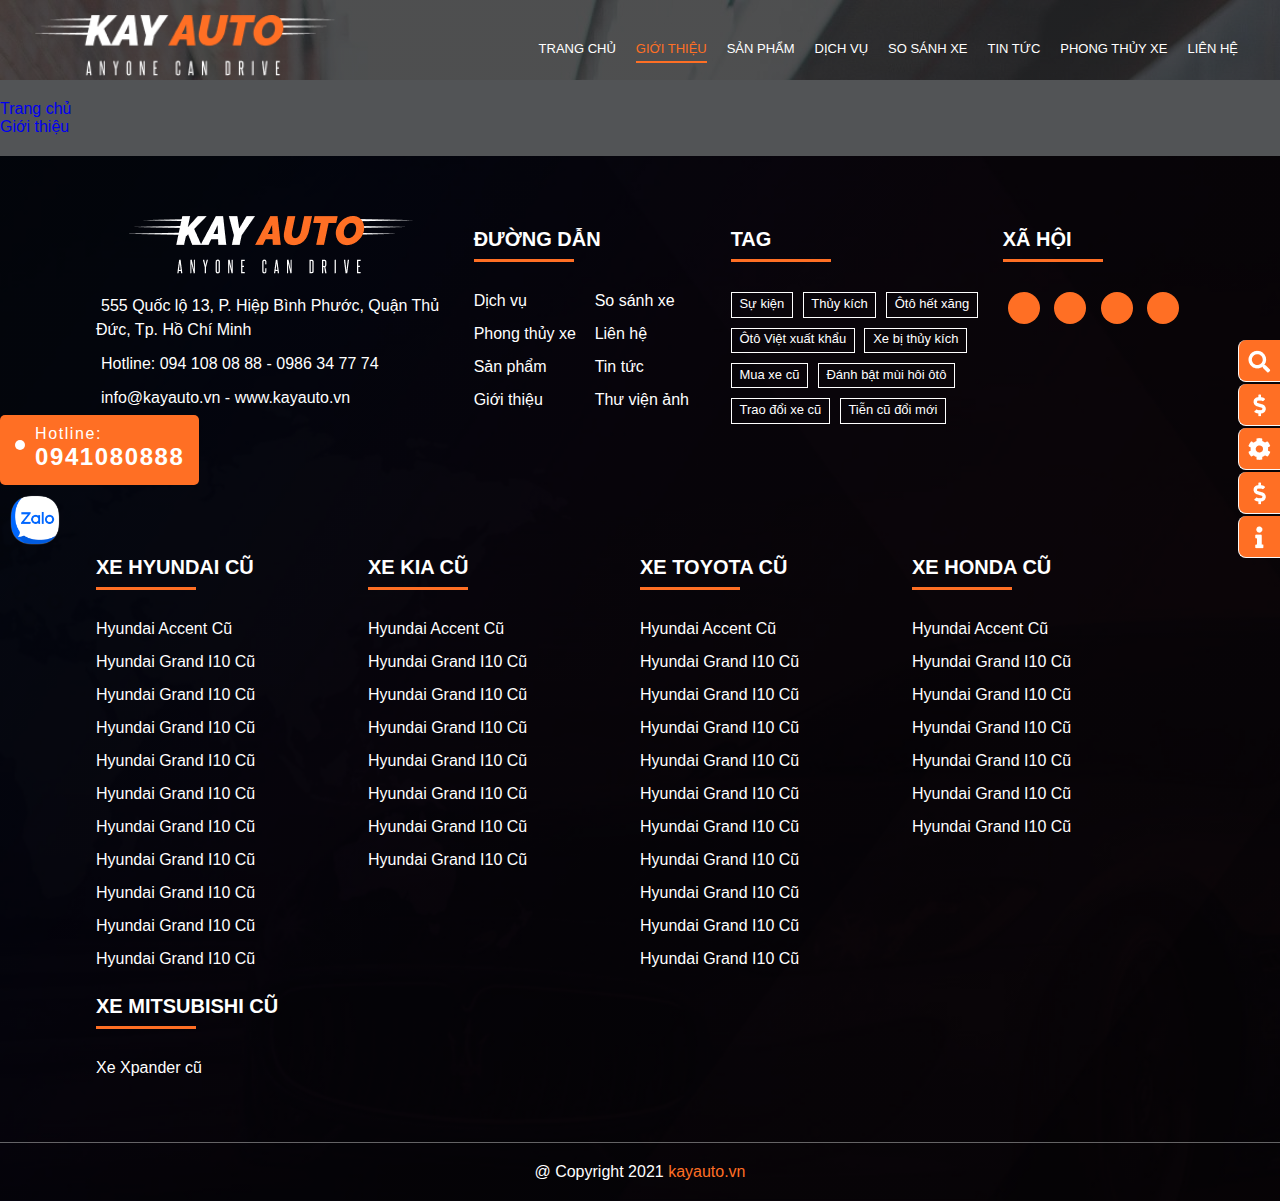
==== about.html @ 56f4a06f "about" ====
<!DOCTYPE html>
<html lang="en">
  <head>
    <meta charset="UTF-8" />
    <meta http-equiv="X-UA-Compatible" content="IE=edge" />
    <meta name="viewport" content="width=device-width, initial-scale=1.0" />
    <link rel="stylesheet" href="./libs/slick.css" />
    <link rel="stylesheet" href="css/styles.css" />
    <link rel="stylesheet" href="css/reset.css" />
    <link
      rel="stylesheet"
      href="https://cdnjs.cloudflare.com/ajax/libs/font-awesome/5.14.0/css/all.min.css"
      integrity="sha512-1PKOgIY59xJ8Co8+NE6FZ+LOAZKjy+KY8iq0G4B3CyeY6wYHN3yt9PW0XpSriVlkMXe40PTKnXrLnZ9+fkDaog=="
      crossorigin="anonymous"
      referrerpolicy="no-referrer"
    />
    <title>Kayauto</title>
  </head>
  <body>
    <section class="headerb">
      <div class="headerb__menu">
        <div class="row align-center">
          <div class="col-xl-3 col-lg-3 col-md-12 col-sm-12 col-xs-12">
            <div class="headerb__logo">
              <img src="./images/logo-white.png" alt="logo" />
            </div>
          </div>
          <div class="col-xl-9 col-lg-9 col-md-12 col-sm-12 col-xs-12">
            <div class="headerb__menu--icon">
              <span></span>
              <span></span>
              <span></span>
            </div>
            <div class="headerb__menu--overlay"></div>
            <div class="headerb__menu--nav">
              <div class="menu__title">
                <h5>Menu</h5>
                <a class="menu__close">+</a>
              </div>
              <li><a href="#">Trang chủ</a></li>
              <li class="active"><a href="#">Giới thiệu</a></li>
              <li><a href="#">Sản phẩm</a></li>
              <li><a href="#">Dịch vụ</a></li>
              <li><a href="#">So sánh xe</a></li>
              <li><a href="#">Tin tức</a></li>
              <li><a href="#">Phong thủy xe</a></li>
              <li><a href="#">Liên hệ</a></li>
            </div>
          </div>
        </div>
      </div>
    </section>
    <div class="breadcrumb">
      <div class="breadcrumb__main">
        <ul>
          <li>
            <a href="./index.html">Trang chủ</a>
            <i class="fas fa-chevron-right"></i>
          </li>
          <li>
            <a href="./about.html">Giới thiệu</a>
          </li>
        </ul>
      </div>
    </div>
    <section
      class="footer"
      style="
        background-image: linear-gradient(
            rgba(0, 0, 0, 0.7),
            rgba(0, 0, 0, 0.7)
          ),
          url('./images/5.jpg');
      "
    >
      <div class="footer__main">
        <div class="footer__top">
          <div class="row">
            <div class="col-xl-4 col-lg-4 col-md-12 col-sm-12 col-xs-12">
              <div class="footer__top--logo">
                <a href="#" class="logo__footer">
                  <img src="./images/logo-white.png" alt="" />
                </a>
                <ul class="footer__top--logo--list">
                  <li>
                    <i class="fas fa-map-marker-alt"></i>555 Quốc lộ 13, P. Hiệp
                    Bình Phước, Quận Thủ Đức, Tp. Hồ Chí Minh
                  </li>
                  <li>
                    <i class="fas fa-phone"></i>Hotline: 094 108 08 88 - 0986 34
                    77 74
                  </li>
                  <li>
                    <i class="fas fa-envelope"></i>
                    <a href="">info@kayauto.vn</a> -
                    <a href="">www.kayauto.vn</a>
                  </li>
                </ul>
              </div>
            </div>
            <div class="col-xl-3 col-lg-3 col-md-12 col-sm-12 col-xs-12">
              <div class="footer__top--link">
                <h5 class="title__footer">Đường dẫn</h5>
                <div class="row">
                  <div
                    class="col-md-6 col-sm-6 col-xs-6 footer__top--link--list"
                  >
                    <ul>
                      <li><a href="">Dịch vụ</a></li>
                      <li><a href="">Phong thủy xe</a></li>
                      <li><a href="">Sản phẩm</a></li>
                      <li><a href="">Giới thiệu</a></li>
                    </ul>
                  </div>
                  <div
                    class="col-md-6 col-sm-6 col-xs-6 footer__top--link--list"
                  >
                    <ul>
                      <li><a href="">So sánh xe</a></li>
                      <li><a href="">Liên hệ</a></li>
                      <li><a href="">Tin tức</a></li>
                      <li><a href="">Thư viện ảnh</a></li>
                    </ul>
                  </div>
                </div>
              </div>
            </div>
            <div class="col-xl-3 col-lg-3 col-md-6 col-sm-6 col-xs-6">
              <div class="footer__top--tag">
                <h5 class="title__footer">Tag</h5>
                <div class="footer__top--tag--list">
                  <a href="">Sự kiện</a>
                  <a href="">Thủy kích</a>
                  <a href="">Ôtô hết xăng</a>
                  <a href="">Ôtô Việt xuất khẩu</a>
                  <a href="">Xe bị thủy kích</a>
                  <a href="">Mua xe cũ</a>
                  <a href="">Đánh bật mùi hôi ôtô</a>
                  <a href="">Trao đổi xe cũ</a>
                  <a href="">Tiễn cũ đổi mới</a>
                </div>
              </div>
            </div>
            <div class="col-xl-2 col-lg-2 col-md-6 col-sm-6 col-xs-6">
              <div class="footer__top--social">
                <h5 class="title__footer">Xã hội</h5>
                <ul class="footer__top--social--list">
                  <li>
                    <a href=""><i class="fab fa-facebook-f"></i></a>
                  </li>
                  <li>
                    <a href=""><i class="fab fa-youtube"></i></a>
                  </li>
                  <li>
                    <a href=""><i class="fab fa-instagram-square"></i></a>
                  </li>
                  <li>
                    <a href=""><i class="fab fa-tiktok"></i></a>
                  </li>
                </ul>
              </div>
            </div>
          </div>
        </div>
        <div class="footer__content">
          <div class="row">
            <div class="col-lg-3 col-md-8 col-sm-8 col-xs-8">
              <h5 class="title__footer content">Xe Hyundai cũ</h5>
              <ul class="footer__content--list">
                <li><a href=""> Hyundai Accent Cũ </a></li>
                <li><a href="">Hyundai Grand I10 Cũ</a></li>
                <li><a href="">Hyundai Grand I10 Cũ</a></li>
                <li><a href="">Hyundai Grand I10 Cũ</a></li>
                <li><a href="">Hyundai Grand I10 Cũ</a></li>
                <li><a href="">Hyundai Grand I10 Cũ</a></li>
                <li><a href="">Hyundai Grand I10 Cũ</a></li>
                <li><a href="">Hyundai Grand I10 Cũ</a></li>
                <li><a href="">Hyundai Grand I10 Cũ</a></li>
                <li><a href="">Hyundai Grand I10 Cũ</a></li>
                <li><a href="">Hyundai Grand I10 Cũ</a></li>
              </ul>
            </div>
            <div class="col-lg-3 col-md-8 col-sm-8 col-xs-8">
              <h5 class="title__footer content">XE KIA CŨ</h5>
              <ul class="footer__content--list">
                <li><a href=""> Hyundai Accent Cũ </a></li>
                <li><a href="">Hyundai Grand I10 Cũ</a></li>
                <li><a href="">Hyundai Grand I10 Cũ</a></li>
                <li><a href="">Hyundai Grand I10 Cũ</a></li>
                <li><a href="">Hyundai Grand I10 Cũ</a></li>
                <li><a href="">Hyundai Grand I10 Cũ</a></li>
                <li><a href="">Hyundai Grand I10 Cũ</a></li>
                <li><a href="">Hyundai Grand I10 Cũ</a></li>
              </ul>
            </div>
            <div class="col-lg-3 col-md-8 col-sm-8 col-xs-8">
              <h5 class="title__footer content">XE TOYOTA CŨ</h5>
              <ul class="footer__content--list">
                <li><a href=""> Hyundai Accent Cũ </a></li>
                <li><a href="">Hyundai Grand I10 Cũ</a></li>
                <li><a href="">Hyundai Grand I10 Cũ</a></li>
                <li><a href="">Hyundai Grand I10 Cũ</a></li>
                <li><a href="">Hyundai Grand I10 Cũ</a></li>
                <li><a href="">Hyundai Grand I10 Cũ</a></li>
                <li><a href="">Hyundai Grand I10 Cũ</a></li>
                <li><a href="">Hyundai Grand I10 Cũ</a></li>
                <li><a href="">Hyundai Grand I10 Cũ</a></li>
                <li><a href="">Hyundai Grand I10 Cũ</a></li>
                <li><a href="">Hyundai Grand I10 Cũ</a></li>
              </ul>
            </div>
            <div class="col-lg-3 col-md-8 col-sm-8 col-xs-8">
              <h5 class="title__footer content">XE HONDA CŨ</h5>
              <ul class="footer__content--list">
                <li><a href=""> Hyundai Accent Cũ </a></li>
                <li><a href="">Hyundai Grand I10 Cũ</a></li>
                <li><a href="">Hyundai Grand I10 Cũ</a></li>
                <li><a href="">Hyundai Grand I10 Cũ</a></li>
                <li><a href="">Hyundai Grand I10 Cũ</a></li>
                <li><a href="">Hyundai Grand I10 Cũ</a></li>
                <li><a href="">Hyundai Grand I10 Cũ</a></li>
              </ul>
            </div>
            <div class="col-lg-3 col-md-8 col-sm-8 col-xs-8">
              <h5 class="title__footer content">XE MITSUBISHI CŨ</h5>
              <ul class="footer__content--list">
                <li><a href="">Xe Xpander cũ</a></li>
              </ul>
            </div>
          </div>
        </div>
      </div>
      <div class="footer__bottom">
        <p>@ Copyright 2021 <span>kayauto.vn</span></p>
      </div>
    </section>
    <div class="left__menu">
      <div class="left__menu--phone">
        <a href="#">
          <i class="fas fa-phone-alt"></i>
          <div class="left__menu--phone--desc">
            <span>Hotline:</span>
            <b>0941080888</b>
          </div>
        </a>
      </div>
    </div>
    <div class="zalo">
      <a href="#">
        <img src="./images/zalo_sharelogo.png" alt="" />
      </a>
    </div>
    <div class="right__menu">
      <ul>
        <li>
          <a class="right__menu--icon"
            ><img src="./images/search.png" alt=""
          /></a>
          <span>
            <a>So sánh xe</a>
          </span>
        </li>
        <li>
          <a class="right__menu--icon"
            ><img src="./images/dolar.png" alt=""
          /></a>
          <span> Đăng kí bán xe </span>
        </li>
        <li>
          <a class="right__menu--icon"
            ><img src="./images/settings.png" alt=""
          /></a>
          <span>
            <a>Đăng kí mua xe</a>
          </span>
        </li>
        <li>
          <a class="right__menu--icon"
            ><img src="./images/dolar.png" alt=""
          /></a>
          <span>
            <a>Thủ tục trả góp</a>
          </span>
        </li>
        <li>
          <a class="right__menu--icon"><img src="./images/i.png" alt="" /></a>
          <span>
            <a>Đăng kí dịch vụ</a>
          </span>
        </li>
      </ul>
    </div>
    <button class="scrollToTop">
      <i class="fas fa-arrow-up"></i>
    </button>
    <script src="./libs/jquery.js"></script>
    <script src="./libs/slick.js"></script>
    <script src="./js/about.js"></script>
  </body>
</html>
---- css/styles.css ----
@-webkit-keyframes leftToRight {
  from {
    -webkit-transform: translateX(-100%);
            transform: translateX(-100%);
  }
  to {
    -webkit-transform: translateX(0);
            transform: translateX(0);
  }
}

@keyframes leftToRight {
  from {
    -webkit-transform: translateX(-100%);
            transform: translateX(-100%);
  }
  to {
    -webkit-transform: translateX(0);
            transform: translateX(0);
  }
}

@-webkit-keyframes rightToLeft {
  from {
    -webkit-transform: translateX(100%);
            transform: translateX(100%);
  }
  to {
    -webkit-transform: translateX(0);
            transform: translateX(0);
  }
}

@keyframes rightToLeft {
  from {
    -webkit-transform: translateX(100%);
            transform: translateX(100%);
  }
  to {
    -webkit-transform: translateX(0);
            transform: translateX(0);
  }
}

@-webkit-keyframes bounceInLeft {
  0% {
    opacity: 0;
    -webkit-transform: translateX(-400px);
            transform: translateX(-400px);
  }
  60% {
    opacity: 1;
    -webkit-transform: translateX(30px);
            transform: translateX(30px);
  }
  80% {
    opacity: 1;
    -webkit-transform: translateX(-10px);
            transform: translateX(-10px);
  }
  100% {
    opacity: 1;
    -webkit-transform: translateX(0);
            transform: translateX(0);
  }
}

@keyframes bounceInLeft {
  0% {
    opacity: 0;
    -webkit-transform: translateX(-400px);
            transform: translateX(-400px);
  }
  60% {
    opacity: 1;
    -webkit-transform: translateX(30px);
            transform: translateX(30px);
  }
  80% {
    opacity: 1;
    -webkit-transform: translateX(-10px);
            transform: translateX(-10px);
  }
  100% {
    opacity: 1;
    -webkit-transform: translateX(0);
            transform: translateX(0);
  }
}

@-webkit-keyframes bounceInRight {
  0% {
    opacity: 0;
    -webkit-transform: translateX(400px);
            transform: translateX(400px);
  }
  60% {
    opacity: 1;
    -webkit-transform: translateX(-30px);
            transform: translateX(-30px);
  }
  80% {
    opacity: 1;
    -webkit-transform: translateX(10px);
            transform: translateX(10px);
  }
  100% {
    opacity: 1;
    -webkit-transform: translateX(0);
            transform: translateX(0);
  }
}

@keyframes bounceInRight {
  0% {
    opacity: 0;
    -webkit-transform: translateX(400px);
            transform: translateX(400px);
  }
  60% {
    opacity: 1;
    -webkit-transform: translateX(-30px);
            transform: translateX(-30px);
  }
  80% {
    opacity: 1;
    -webkit-transform: translateX(10px);
            transform: translateX(10px);
  }
  100% {
    opacity: 1;
    -webkit-transform: translateX(0);
            transform: translateX(0);
  }
}

.header {
  position: relative;
}

@media screen and (max-width: 992px) {
  .header__logo {
    text-align: center;
  }
}

.header__logo img {
  width: 100%;
}

@media screen and (max-width: 992px) {
  .header__logo img {
    width: auto;
  }
}

@media screen and (max-width: 480px) {
  .header__logo img {
    width: 60%;
  }
}

@media screen and (max-width: 320px) {
  .header__logo img {
    width: 75%;
  }
}

.header__menu {
  position: absolute;
  content: "";
  z-index: 2;
  width: 95vw;
  padding: 15px 0 0;
  top: 0;
  left: 50%;
  -webkit-transform: translateX(-50%);
          transform: translateX(-50%);
  margin: auto;
  overflow: hidden;
}

@media screen and (max-width: 992px) {
  .header__menu {
    position: relative;
    width: 100%;
    padding: 40px 0;
    background: #000000;
    left: 0;
    -webkit-transform: unset;
            transform: unset;
  }
}

@media screen and (max-width: 600px) {
  .header__menu {
    padding: 15px 0;
  }
}

.header__menu--overlay {
  display: none;
}

@media screen and (max-width: 992px) {
  .header__menu--overlay {
    display: block;
  }
}

.header__menu--overlay.active {
  position: fixed;
  content: "";
  top: 0;
  left: 0;
  width: 100%;
  bottom: 0;
  background-color: rgba(0, 0, 0, 0.7);
  -webkit-transition: 0.5s;
  transition: 0.5s;
  z-index: 888;
}

.header__menu--nav {
  display: -webkit-box;
  display: -ms-flexbox;
  display: flex;
  list-style: none;
  -webkit-box-pack: end;
      -ms-flex-pack: end;
          justify-content: flex-end;
  -webkit-transform: translateX(0);
          transform: translateX(0);
}

@media screen and (max-width: 992px) {
  .header__menu--nav {
    position: fixed;
    content: "";
    z-index: 9999;
    -webkit-box-orient: vertical;
    -webkit-box-direction: normal;
        -ms-flex-direction: column;
            flex-direction: column;
    background-color: #f3f3f3;
    width: 85%;
    top: 0;
    bottom: 0;
    left: 0;
    -webkit-box-pack: start;
        -ms-flex-pack: start;
            justify-content: flex-start;
    -webkit-transform: translateX(-100%);
            transform: translateX(-100%);
  }
}

.header__menu--nav.show {
  -webkit-transform: translateX(0);
          transform: translateX(0);
  -webkit-transition: all 0.5s ease-in-out;
  transition: all 0.5s ease-in-out;
}

.header__menu--nav .menu__title {
  display: none;
}

@media screen and (max-width: 992px) {
  .header__menu--nav .menu__title {
    display: -webkit-box;
    display: -ms-flexbox;
    display: flex;
    position: relative;
    border-bottom: 1px solid rgba(0, 0, 0, 0.1);
    -webkit-box-pack: justify;
        -ms-flex-pack: justify;
            justify-content: space-between;
    -webkit-box-align: center;
        -ms-flex-align: center;
            align-items: center;
    padding: 12px 20px;
    color: rgba(0, 0, 0, 0.5);
  }
  .header__menu--nav .menu__title h5 {
    font-size: 14px;
    margin: 0;
    text-align: center;
    width: 100%;
  }
  .header__menu--nav .menu__title .menu__close {
    padding: 0;
    font-size: 26px;
    width: 26px;
    height: 26px;
    text-align: center;
    line-height: 22px;
    color: #111;
    -webkit-transform: translateY(-50%) rotate(45deg);
            transform: translateY(-50%) rotate(45deg);
    position: absolute;
    content: "";
    top: 50%;
    right: 8px;
    cursor: pointer;
  }
}

.header__menu--nav li {
  padding: 10px 10px;
}

@media screen and (max-width: 992px) {
  .header__menu--nav li {
    padding: 11px 0;
    margin-left: 30px;
    border-bottom: 1px solid rgba(0, 0, 0, 0.1);
  }
}

.header__menu--nav li a {
  color: #ffffff;
  font-size: 13px;
  text-transform: uppercase;
  padding: 5px 0;
}

.header__menu--nav li a:hover {
  color: #ff6f24;
}

@media screen and (max-width: 1024px) {
  .header__menu--nav li a {
    font-size: 11px;
  }
}

@media screen and (max-width: 992px) {
  .header__menu--nav li a {
    font-size: 15px;
    color: #232425;
    text-transform: unset;
  }
}

.header__menu--nav li.active a {
  color: #ff6f24;
  border-bottom: 2px solid #ff6f24;
}

@media screen and (max-width: 992px) {
  .header__menu--nav li.active a:hover {
    color: #ff6f24;
  }
}

@media screen and (max-width: 992px) {
  .header__menu--nav li.active a {
    color: #232425;
    border: none;
  }
}

.header__menu--icon {
  display: none;
  cursor: pointer;
  width: 36px;
  height: 36px;
  -webkit-box-orient: vertical;
  -webkit-box-direction: normal;
      -ms-flex-direction: column;
          flex-direction: column;
  position: absolute;
  content: "";
  top: 50%;
  left: 30px;
  -webkit-transform: translateY(-50%);
          transform: translateY(-50%);
  padding: 5px;
  z-index: 1;
}

@media screen and (max-width: 992px) {
  .header__menu--icon {
    display: -webkit-box;
    display: -ms-flexbox;
    display: flex;
  }
}

@media screen and (max-width: 480px) {
  .header__menu--icon {
    left: 15px;
  }
}

.header__menu--icon span {
  width: 100%;
  height: 3px;
  background-color: #ffffff;
}

.header__menu--icon span:not(:last-child) {
  margin-bottom: 6px;
}

.header__banner {
  position: relative;
  width: 100%;
  overflow: hidden;
}

.header__banner--slider {
  display: -webkit-box;
  display: -ms-flexbox;
  display: flex;
  width: 100%;
}

.header__banner--slider img {
  width: 100%;
}

.header__banner--btn {
  padding: 10px 20px;
  background: rgba(0, 0, 0, 0.5);
  border: none;
  outline: 0;
  cursor: pointer;
  position: absolute;
  content: "";
  top: 50%;
  z-index: 1;
  -webkit-transform: translateY(-50%);
          transform: translateY(-50%);
}

@media screen and (max-width: 992px) {
  .header__banner--btn {
    display: none;
  }
}

.header__banner--btn.next {
  left: 100%;
  -webkit-transform: translate(-100%, -50%);
          transform: translate(-100%, -50%);
}

.header__banner--btn.prev {
  left: 0;
}

.header__banner--dots {
  position: absolute;
  content: "";
  bottom: 25%;
  display: -webkit-box;
  display: -ms-flexbox;
  display: flex;
  left: 50%;
  -webkit-transform: translateX(-50%);
          transform: translateX(-50%);
}

.header__banner--dots span {
  width: 12px;
  height: 12px;
  border-radius: 50%;
  border: 1px solid #ffffff;
  margin: 5px 7px;
  cursor: pointer;
}

.header__banner--dots span.active {
  background-color: #ffffff;
}

@media screen and (max-width: 1024px) {
  .header__banner--dots {
    bottom: 17vh;
  }
}

@media screen and (max-width: 992px) {
  .header__banner--dots {
    bottom: 30vh;
  }
}

@media screen and (max-width: 768px) {
  .header__banner--dots {
    bottom: 20vh;
  }
}

@media screen and (max-width: 767px) {
  .header__banner--dots {
    bottom: 25vh;
  }
}

@media screen and (max-width: 600px) {
  .header__banner--dots {
    bottom: 25vh;
  }
}

@media screen and (max-width: 576px) {
  .header__banner--dots {
    bottom: 20vh;
  }
}

@media screen and (max-width: 575px) {
  .header__banner--dots {
    bottom: 25vh;
  }
}

@media screen and (max-width: 480px) {
  .header__banner--dots {
    bottom: 30vh;
  }
}

@media screen and (max-width: 320px) {
  .header__banner--dots {
    bottom: 40vh;
  }
}

.leftToRight {
  -webkit-animation: leftToRight 1s;
          animation: leftToRight 1s;
}

.rightToLeft {
  -webkit-animation: rightToLeft 1s;
          animation: rightToLeft 1s;
}

.right__menu {
  position: fixed;
  content: "";
  top: 50%;
  right: 0;
  -webkit-transform: translateY(-50%);
          transform: translateY(-50%);
  z-index: 20;
}

@media screen and (max-width: 768px) {
  .right__menu {
    display: none;
  }
}

.right__menu ul {
  list-style: none;
}

.right__menu ul li {
  position: relative;
  background-color: #ff6f24;
  width: 42px;
  height: 42px;
  -webkit-transition: all 0.4s;
  transition: all 0.4s;
  margin-bottom: 2px;
  border-left: 1px solid #f8f8f8;
  border-bottom: 1px solid #f8f8f8;
  border-bottom-left-radius: 8px;
  border-top-left-radius: 8px;
  cursor: pointer;
}

.right__menu ul li span {
  position: absolute;
  top: 0;
  right: -100px;
  background: #000000;
  line-height: 42px;
  height: 42px;
  width: 0px;
  white-space: nowrap;
  overflow: hidden;
  -webkit-transition: all 0.5s;
  transition: all 0.5s;
  opacity: 1;
  pointer-events: auto;
  color: #ffffff;
  text-align: left;
  padding-left: 10px;
  z-index: -1;
}

.right__menu ul li:hover {
  background-color: #000000;
}

.right__menu ul li:hover span {
  -webkit-transition: all 0.5s;
  transition: all 0.5s;
  width: 200px;
  right: 0px;
  color: #ffffff;
  border-radius: 3px 0 0 3px;
}

.right__menu ul li .right__menu--icon {
  width: 100%;
  height: 42px;
  display: -webkit-box;
  display: -ms-flexbox;
  display: flex;
  -webkit-box-pack: center;
      -ms-flex-pack: center;
          justify-content: center;
  -webkit-box-align: center;
      -ms-flex-align: center;
          align-items: center;
}

.left__menu {
  position: fixed;
  content: "";
  top: 50%;
  left: 0;
  -webkit-transform: translateY(-50%);
          transform: translateY(-50%);
  z-index: 20;
}

@media screen and (max-width: 992px) {
  .left__menu {
    top: initial;
    bottom: 20px;
    -webkit-transform: unset;
            transform: unset;
  }
}

@media screen and (max-width: 576px) {
  .left__menu {
    bottom: 10px;
  }
}

.left__menu--phone {
  background-color: #ff6f24;
  border-radius: 5px;
  padding: 10px 15px 20px;
}

@media screen and (max-width: 992px) {
  .left__menu--phone {
    padding: 7px 10px;
  }
}

.left__menu--phone a {
  color: #ffffff;
  display: -webkit-box;
  display: -ms-flexbox;
  display: flex;
  -webkit-box-align: center;
      -ms-flex-align: center;
          align-items: center;
  -webkit-box-pack: justify;
      -ms-flex-pack: justify;
          justify-content: space-between;
}

.left__menu--phone a i {
  font-size: 36px;
  color: #ff6f24;
  background-color: #ffffff;
  padding: 5px;
  border-radius: 5px;
}

@media screen and (max-width: 576px) {
  .left__menu--phone a i {
    font-size: 20px;
  }
}

.left__menu--phone a .left__menu--phone--desc {
  height: 40px;
  font-size: 16px;
  letter-spacing: 0.1em;
  text-align: left;
  color: #ffffff;
  display: -webkit-box;
  display: -ms-flexbox;
  display: flex;
  margin-left: 10px;
  -webkit-box-orient: vertical;
  -webkit-box-direction: normal;
      -ms-flex-direction: column;
          flex-direction: column;
}

@media screen and (max-width: 992px) {
  .left__menu--phone a .left__menu--phone--desc {
    display: none;
  }
}

.left__menu--phone a .left__menu--phone--desc b {
  font-size: 24px;
}

.zalo {
  position: fixed;
  content: "";
  top: 55%;
  left: 10px;
  z-index: 20;
  width: 50px;
}

@media screen and (max-width: 992px) {
  .zalo {
    top: initial;
    bottom: 150px;
  }
}

@media screen and (max-width: 992px) {
  .zalo {
    top: initial;
    bottom: 100px;
  }
}

.zalo img {
  width: 100%;
}

.search__bar {
  position: absolute;
  content: "";
  bottom: 12%;
  left: 50%;
  -webkit-transform: translateX(-50%);
          transform: translateX(-50%);
  width: 75%;
}

@media screen and (max-width: 992px) {
  .search__bar {
    position: unset;
    -webkit-transform: unset;
            transform: unset;
    bottom: unset;
    left: unset;
    margin: auto;
  }
}

@media screen and (max-width: 992px) {
  .search__bar {
    width: 95vw;
  }
}

@media screen and (max-width: 768px) {
  .search__bar {
    width: 90vw;
  }
}

@media screen and (max-width: 600px) {
  .search__bar {
    width: 90%;
  }
}

@media screen and (max-width: 576px) {
  .search__bar {
    width: 85vw;
  }
}

.search__bar form {
  width: 100%;
  background-color: #ffffff;
  border-radius: 8px;
}

.search__bar--form {
  display: -webkit-box;
  display: -ms-flexbox;
  display: flex;
  -webkit-box-orient: vertical;
  -webkit-box-direction: normal;
      -ms-flex-direction: column;
          flex-direction: column;
  padding: 7px 15px 0;
}

.search__bar--form label {
  color: #5191fa;
  padding-left: 5px;
  font-size: 16px;
  font-weight: 400;
}

.search__bar--form select {
  outline: 0;
  border: 0;
  -webkit-box-shadow: none !important;
          box-shadow: none !important;
  padding-left: 0;
  font-weight: 500;
  height: 34px;
  color: #3b3c3d;
  font-size: 14px;
  font-weight: bold;
  padding: 10px 12px 6px;
}

.search__bar--form select:focus {
  border: 0;
  outline: 0;
}

@media screen and (max-width: 992px) {
  .search__bar--form select {
    height: 40px;
    border-bottom: 1px solid #cccccc;
    border-radius: 0px;
  }
}

.search__bar--btn {
  width: 100%;
}

.search__bar--btn button {
  cursor: pointer;
  width: 100%;
  border: 0;
  outline: 0;
  background-color: #ff6f24;
  padding: 21px 40px;
  border-bottom-right-radius: 8px;
  border-top-right-radius: 8px;
  font-size: 16px;
  color: #ffffff;
  font-weight: bold;
}

@media screen and (max-width: 992px) {
  .search__bar--btn button {
    padding: 10px 40px;
  }
}

.search__bar--btn:hover button {
  color: #3b3c3d;
}

@media screen and (max-width: 992px) {
  .search__bar--btn {
    padding: 7px 15px 0;
  }
}

.scrollToTop {
  position: fixed;
  right: 20px;
  bottom: 20px;
  padding: 10px 15px;
  color: #ffffff;
  background-color: #ff6f24;
  border: 0;
  outline: 0;
  opacity: 0;
  z-index: 99;
  -webkit-transition: all 0.4s;
  transition: all 0.4s;
  cursor: pointer;
  font-size: 16px;
  line-height: 1.5;
  display: none;
}

.scrollToTop:hover {
  opacity: 1;
}

.scrollToTop.visible {
  opacity: 0.9;
}

.news {
  padding: 40px 0;
}

.news__title {
  text-align: center;
  color: #ffffff;
  font-size: 34px;
  text-transform: uppercase;
  font-weight: bold;
  line-height: 1.5;
  margin-bottom: 50px;
}

@media screen and (max-width: 767px) {
  .news__title {
    font-size: 22px;
  }
}

.news__main {
  width: 85vw;
  margin: auto;
}

@media screen and (max-width: 1024px) {
  .news__main {
    width: 95vw;
  }
}

@media screen and (max-width: 992px) {
  .news__main {
    width: 90vw;
  }
}

@media screen and (max-width: 768px) {
  .news__main {
    width: 90vw;
  }
}

@media screen and (max-width: 600px) {
  .news__main {
    width: 90%;
  }
}

@media screen and (max-width: 576px) {
  .news__main {
    width: 85vw;
  }
}

.news__main--box {
  width: 100%;
  background-color: #ffffff;
  position: relative;
  display: -webkit-box;
  display: -ms-flexbox;
  display: flex;
}

@media screen and (max-width: 768px) {
  .news__main--box {
    min-height: 250px;
    margin-bottom: 30px;
  }
}

@media screen and (max-width: 600px) {
  .news__main--box {
    min-height: 210px;
  }
}

.news__main--box--img {
  width: 100%;
}

.news__main--box--img img {
  width: 100%;
  height: 100%;
}

.news__main--box--content {
  position: absolute;
  bottom: 0;
  left: 0;
  content: "";
  padding: 15px;
}

.news__main--box--content h4 {
  color: #ff6f24;
  font-weight: bold;
  font-size: 14px;
  margin: 0;
}

.news__main--box--content p {
  width: 100%;
  margin-right: 15px;
  height: 60px;
  margin-bottom: 10px;
  padding-top: 5px;
  position: relative;
}

.news__main--box--content p a {
  font-weight: bold;
  font-size: 16px;
  color: #ffffff;
}

.news__main--box--content p::before {
  position: absolute;
  content: "";
  width: 40%;
  height: 4px;
  background-color: #ff6f24;
  bottom: 0;
  left: 0;
  -webkit-transition: 0.4s;
  transition: 0.4s;
  -webkit-transform: scaleX(0);
          transform: scaleX(0);
  -webkit-transform-origin: 0 50%;
          transform-origin: 0 50%;
}

.news__main--box--content p:hover::before {
  -webkit-transform: scaleX(1);
          transform: scaleX(1);
}

.bg__news {
  background-image: url(../images/bg-blog.png);
}

@keyframes leftToRight {
  from {
    -webkit-transform: translateX(-100%);
            transform: translateX(-100%);
  }
  to {
    -webkit-transform: translateX(0);
            transform: translateX(0);
  }
}

@keyframes rightToLeft {
  from {
    -webkit-transform: translateX(100%);
            transform: translateX(100%);
  }
  to {
    -webkit-transform: translateX(0);
            transform: translateX(0);
  }
}

@keyframes bounceInLeft {
  0% {
    opacity: 0;
    -webkit-transform: translateX(-400px);
            transform: translateX(-400px);
  }
  60% {
    opacity: 1;
    -webkit-transform: translateX(30px);
            transform: translateX(30px);
  }
  80% {
    opacity: 1;
    -webkit-transform: translateX(-10px);
            transform: translateX(-10px);
  }
  100% {
    opacity: 1;
    -webkit-transform: translateX(0);
            transform: translateX(0);
  }
}

@keyframes bounceInRight {
  0% {
    opacity: 0;
    -webkit-transform: translateX(400px);
            transform: translateX(400px);
  }
  60% {
    opacity: 1;
    -webkit-transform: translateX(-30px);
            transform: translateX(-30px);
  }
  80% {
    opacity: 1;
    -webkit-transform: translateX(10px);
            transform: translateX(10px);
  }
  100% {
    opacity: 1;
    -webkit-transform: translateX(0);
            transform: translateX(0);
  }
}

.buy {
  padding: 20px 0 90px;
  margin-bottom: 60px;
}

@media screen and (max-width: 992px) {
  .buy {
    margin-bottom: 0;
    padding: 40px 0 70px;
  }
}

.buy__container {
  width: 85vw;
  margin: auto;
}

@media screen and (max-width: 1024px) {
  .buy__container {
    width: 95vw;
  }
}

@media screen and (max-width: 992px) {
  .buy__container {
    width: 90vw;
  }
}

@media screen and (max-width: 768px) {
  .buy__container {
    width: 90vw;
  }
}

@media screen and (max-width: 600px) {
  .buy__container {
    width: 90%;
  }
}

@media screen and (max-width: 576px) {
  .buy__container {
    width: 85vw;
  }
}

.buy__container--title {
  padding-right: 20px;
  margin: 15px;
}

@media screen and (max-width: 1024px) {
  .buy__container--title {
    padding: 0;
    margin: 0;
    margin-right: 15px;
  }
}

@media screen and (max-width: 992px) {
  .buy__container--title {
    margin: 0;
  }
}

.buy__container--title span {
  font-size: 50px;
  font-weight: bold;
  line-height: 65px;
  text-transform: uppercase;
  color: #ff6f24;
}

@media screen and (max-width: 1024px) {
  .buy__container--title span {
    font-size: 45px;
  }
}

@media screen and (max-width: 992px) {
  .buy__container--title span {
    font-size: 30px;
  }
}

.buy__container--item--box {
  background-repeat: no-repeat;
  background-size: cover;
  background-position: center;
  position: relative;
  z-index: 3;
  padding: 20px 50px 100px;
  margin-top: -65px;
}

@media screen and (max-width: 992px) {
  .buy__container--item--box {
    margin-top: 0;
    padding: 20px 15px 30px;
  }
}

.buy__container--item--box h5 {
  margin: 20px 0 10px;
  font-size: 25px;
  font-weight: bold;
  color: #232425;
}

.buy__container--item--box h5 span {
  text-transform: uppercase;
  color: #ffffff;
}

@media screen and (max-width: 1024px) {
  .buy__container--item--box h5 {
    font-size: 22px;
  }
}

.buy__container--item--box p {
  margin: 15px 0;
  line-height: 1.3;
  color: #3b3c3d;
  font-size: 17px;
}

.buy__container--item--box a {
  text-decoration: underline;
  color: #232425;
}

.buy__container--item--img {
  position: absolute;
  bottom: -115px;
  height: 180px;
  right: 0;
  overflow: hidden;
}

@media screen and (max-width: 1024px) {
  .buy__container--item--img {
    height: 150px;
  }
}

@media screen and (max-width: 992px) {
  .buy__container--item--img {
    height: 250px;
    position: unset;
  }
}

@media screen and (max-width: 767px) {
  .buy__container--item--img {
    display: none;
  }
}

.buy__container--item--img img {
  height: 100%;
  width: auto;
}

.buy__container--sell--box {
  background-repeat: no-repeat;
  background-size: cover;
  background-position: center;
  position: relative;
  z-index: 3;
  padding: 20px 50px 100px;
  margin-top: -65px;
}

@media screen and (max-width: 992px) {
  .buy__container--sell--box {
    margin-top: 0;
    padding: 20px 15px 30px;
  }
}

.buy__container--sell--box h5 {
  margin: 20px 0 10px;
  font-size: 25px;
  font-weight: bold;
  color: #ffffff;
}

.buy__container--sell--box h5 span {
  text-transform: uppercase;
  color: #ff6f24;
}

@media screen and (max-width: 1024px) {
  .buy__container--sell--box h5 {
    font-size: 22px;
  }
}

.buy__container--sell--box p {
  margin: 15px 0;
  line-height: 1.3;
  color: #ffffff;
  font-size: 17px;
}

.buy__container--sell--box a {
  text-decoration: underline;
  color: #ffffff;
}

.buy__container--sell--img {
  position: absolute;
  bottom: -115px;
  height: 180px;
  display: -webkit-box;
  display: -ms-flexbox;
  display: flex;
  -webkit-box-align: center;
      -ms-flex-align: center;
          align-items: center;
  -webkit-box-pack: center;
      -ms-flex-pack: center;
          justify-content: center;
  overflow: hidden;
}

@media screen and (max-width: 1024px) {
  .buy__container--sell--img {
    height: 150px;
  }
}

@media screen and (max-width: 992px) {
  .buy__container--sell--img {
    height: 250px;
    position: unset;
  }
}

@media screen and (max-width: 767px) {
  .buy__container--sell--img {
    display: none;
  }
}

.buy__container--sell--img img {
  height: 100%;
  width: auto;
}

.bounceInLeft {
  opacity: 0;
  -webkit-transform: translateX(-400px);
          transform: translateX(-400px);
}

.bounceInLeft.go {
  -webkit-animation: bounceInLeft 1s;
          animation: bounceInLeft 1s;
  -webkit-animation-fill-mode: both;
          animation-fill-mode: both;
}

.bounceInRight {
  opacity: 0;
  -webkit-transform: translateX(-400px);
          transform: translateX(-400px);
}

.bounceInRight.go {
  -webkit-animation: bounceInRight 1s;
          animation: bounceInRight 1s;
  -webkit-animation-fill-mode: both;
          animation-fill-mode: both;
}

.product {
  padding: 40px 0 70px;
}

@media screen and (max-width: 767px) {
  .product {
    padding: 20px 0 40px;
  }
}

.product__title {
  text-align: center;
  margin-bottom: 50px;
  color: #111111;
}

@media screen and (max-width: 767px) {
  .product__title {
    margin-bottom: 40px;
  }
}

.product__title h4 {
  font-size: 34px;
  font-weight: bold;
  text-transform: uppercase;
  line-height: 1.4;
}

@media screen and (max-width: 767px) {
  .product__title h4 {
    font-size: 22px;
  }
}

.product__list {
  width: 85vw;
  margin: auto;
  margin-bottom: 20px;
}

@media screen and (max-width: 1024px) {
  .product__list {
    width: 95vw;
  }
}

@media screen and (max-width: 992px) {
  .product__list {
    width: 90vw;
  }
}

@media screen and (max-width: 768px) {
  .product__list {
    width: 90vw;
  }
}

@media screen and (max-width: 600px) {
  .product__list {
    width: 90%;
  }
}

@media screen and (max-width: 576px) {
  .product__list {
    width: 85vw;
  }
}

.product__list--item {
  margin: 0 15px 30px;
  border: 1px solid #f3f3f3;
}

.product__list--item a img {
  width: 100%;
}

.product__list--item--info {
  padding: 10px 15px;
}

.product__list--item--info a {
  font-weight: bolder;
  font-size: 1.2rem;
  color: #000000;
}

.product__list--item--info a:hover {
  color: #ff6f24;
}

.product__list--item--info p {
  margin-top: 1rem;
  padding-bottom: 1rem;
  position: relative;
}

.product__list--item--info p::before {
  position: absolute;
  content: "";
  width: 100%;
  height: 1px;
  background-color: #f3f3f3;
  bottom: 0;
  left: 0;
}

.product__list--item--info p b {
  font-size: 0.8rem;
  font-weight: bolder;
  color: #ff6f24;
}

.product__list--item--info p small {
  font-weight: bolder;
  font-size: 0.7rem;
  color: #3b3c3d;
}

.product__list--item .property {
  display: -ms-grid;
  display: grid;
  -ms-grid-columns: (1fr)[2];
      grid-template-columns: repeat(2, 1fr);
  grid-gap: 10px;
  margin-top: 1rem;
}

.product__list--item .property__item {
  display: -webkit-box;
  display: -ms-flexbox;
  display: flex;
  -webkit-box-align: center;
      -ms-flex-align: center;
          align-items: center;
  font-size: 0.8rem;
}

.product__list--item .property__item img {
  padding-right: 0.5rem;
}

.product__btn {
  text-align: center;
}

.product__btn button {
  background-color: #ff6f24;
  padding: 10px 40px;
  border-radius: 10px;
  border: 0;
}

@media screen and (max-width: 767px) {
  .product__btn button {
    padding: 8px 20px;
  }
}

.product__btn button a {
  font-size: 16px;
  letter-spacing: 1.4px;
  font-weight: 400;
  color: #ffffff;
  font-weight: bold;
}

@media screen and (max-width: 767px) {
  .product__btn button a {
    font-size: 15px;
  }
}

.product__btn button:hover a {
  color: #3b3c3d;
}

.footer {
  position: relative;
  background-position: center;
  background-size: cover;
}

.footer__main {
  width: 85vw;
  margin: auto;
}

@media screen and (max-width: 1024px) {
  .footer__main {
    width: 95vw;
  }
}

@media screen and (max-width: 992px) {
  .footer__main {
    width: 90vw;
  }
}

@media screen and (max-width: 768px) {
  .footer__main {
    width: 90vw;
  }
}

@media screen and (max-width: 600px) {
  .footer__main {
    width: 90%;
  }
}

@media screen and (max-width: 576px) {
  .footer__main {
    width: 85vw;
  }
}

.footer__top {
  padding: 60px 0px 50px;
}

.footer__top--logo {
  padding-right: 15px;
}

.footer__top--logo .logo__footer {
  margin-bottom: 20px;
  display: -webkit-box;
  display: -ms-flexbox;
  display: flex;
  -webkit-box-align: center;
      -ms-flex-align: center;
          align-items: center;
  -webkit-box-pack: center;
      -ms-flex-pack: center;
          justify-content: center;
}

.footer__top--logo--list {
  list-style: none;
}

.footer__top--logo--list li {
  color: #ffffff;
  margin-bottom: 10px;
  font-size: 16px;
  line-height: 1.5;
}

.footer__top--logo--list li i {
  color: #ff6f24;
  margin-right: 5px;
}

.footer__top--logo--list li a {
  color: #ffffff;
}

.footer__top--logo--list li a:hover {
  color: #ff6f24;
}

.footer__top--link {
  padding: 0 15px;
}

@media screen and (max-width: 992px) {
  .footer__top--link {
    padding: 0;
  }
}

.footer__top--link--list ul {
  list-style: none;
}

.footer__top--link--list ul li {
  padding-bottom: 15px;
}

.footer__top--link--list ul li a {
  color: #ffffff;
}

.footer__top--link--list ul li a:hover {
  color: #ff6f24;
}

.footer__top--tag--list a {
  border-radius: 0;
  color: #ffffff;
  display: inline-block;
  padding: 0.2em 0.6em 0.3em;
  margin-bottom: 10px;
  margin-right: 5px;
  font-size: 13px;
  line-height: 1.3;
  text-align: center;
  white-space: nowrap;
  vertical-align: baseline;
  border: 1px solid #ffffff;
}

.footer__top--tag--list a:hover {
  background-color: #ff6f24;
  color: #232425;
}

.footer__top--social--list {
  list-style: none;
  display: -webkit-box;
  display: -ms-flexbox;
  display: flex;
  -webkit-box-align: center;
      -ms-flex-align: center;
          align-items: center;
  -webkit-box-pack: justify;
      -ms-flex-pack: justify;
          justify-content: space-between;
}

@media screen and (max-width: 992px) {
  .footer__top--social--list {
    -webkit-box-pack: start;
        -ms-flex-pack: start;
            justify-content: flex-start;
  }
}

.footer__top--social--list li {
  margin: 0 5px;
}

@media screen and (max-width: 992px) {
  .footer__top--social--list li {
    margin: 0 10px;
  }
}

@media screen and (max-width: 480px) {
  .footer__top--social--list li {
    margin: 0 5px;
  }
}

@media screen and (max-width: 320px) {
  .footer__top--social--list li {
    margin: 0;
  }
}

.footer__top--social--list li a {
  display: -webkit-box;
  display: -ms-flexbox;
  display: flex;
  -webkit-box-align: center;
      -ms-flex-align: center;
          align-items: center;
  -webkit-box-pack: center;
      -ms-flex-pack: center;
          justify-content: center;
  border-radius: 50%;
  width: 32px;
  height: 32px;
  background-color: #ff6f24;
  color: #000000;
  text-align: center;
  padding: 6px 0;
  margin-bottom: 10px;
}

.footer__top--social--list li a i {
  font-size: 20px;
}

.footer__content {
  padding: 60px 0px 50px;
}

.footer__content--list {
  list-style: none;
}

.footer__content--list li {
  padding-bottom: 15px;
}

.footer__content--list li a {
  color: #ffffff;
}

.footer__content--list li a:hover {
  color: #ff6f24;
}

.footer__bottom {
  text-align: center;
  padding: 20px 0;
  border-top: 1px solid rgba(196, 196, 196, 0.5);
}

.footer__bottom p {
  color: #ffffff;
}

.footer__bottom p span {
  color: #ff6f24;
}

.footer .title__footer {
  position: relative;
  text-transform: uppercase;
  font-size: 20px;
  margin-bottom: 40px;
  color: #ffffff;
  line-height: 1.3;
  font-weight: bold;
  margin-top: 10px;
}

@media screen and (max-width: 992px) {
  .footer .title__footer {
    margin-top: 15px;
  }
}

.footer .title__footer.content {
  cursor: pointer;
}

.footer .title__footer.content:hover {
  color: #ff6f24;
}

.footer .title__footer::before {
  position: absolute;
  top: calc(100% + 7px);
  left: 0;
  content: "";
  width: 100px;
  max-width: 100%;
  height: 3px;
  background-color: #ff6f24;
}

.gallery {
  padding: 40px 0;
}

@media screen and (max-width: 768px) {
  .gallery {
    padding: 20px 0 70px;
  }
}

.gallery .slick-button {
  border-radius: unset;
}

.gallery .slick-slide {
  height: unset;
}

.gallery .slick-track {
  height: 500px;
  display: -webkit-box;
  display: -ms-flexbox;
  display: flex;
  -webkit-box-align: center;
      -ms-flex-align: center;
          align-items: center;
}

@media screen and (max-width: 768px) {
  .gallery .slick-track {
    height: auto;
  }
}

.gallery .slick-center img {
  -webkit-transition: 0.5s;
  transition: 0.5s;
  -webkit-transition-delay: 0.3s;
          transition-delay: 0.3s;
  height: 500px;
}

.gallery .slick-center p {
  padding: 30px 30px;
  -webkit-transition: 0.5s;
  transition: 0.5s;
  -webkit-transition-delay: 0.3s;
          transition-delay: 0.3s;
}

.gallery .slick-dots {
  display: -webkit-box;
  display: -ms-flexbox;
  display: flex;
  -webkit-box-pack: center;
      -ms-flex-pack: center;
          justify-content: center;
  margin: 0 auto;
  width: 0px;
  margin-top: 1rem;
  position: absolute;
  bottom: 0;
  left: 50%;
  -webkit-transform: translateX(-50%);
          transform: translateX(-50%);
}

@media screen and (max-width: 768px) {
  .gallery .slick-dots {
    bottom: -7%;
  }
}

@media screen and (max-width: 480px) {
  .gallery .slick-dots {
    margin-top: 0.5rem;
  }
}

.gallery .slick-dots li {
  background-color: #3b3c3d;
  padding: 5px 10px 5px;
  display: -webkit-box;
  display: -ms-flexbox;
  display: flex;
  -webkit-box-align: center;
      -ms-flex-align: center;
          align-items: center;
  -webkit-box-pack: center;
      -ms-flex-pack: center;
          justify-content: center;
}

.gallery .slick-dots button {
  font-size: 0;
  width: 10px;
  height: 10px;
  border-radius: 50%;
  border: 1px solid #ffffff;
  background-color: #f3f3f3;
}

.gallery .slick-dots .slick-active button {
  border: 1px solid #ffffff;
  background-color: #3b3c3d;
}

.gallery__title {
  text-align: center;
  color: #232425;
  font-size: 34px;
  text-transform: uppercase;
  font-weight: bold;
  line-height: 1.5;
  margin-bottom: 50px;
}

@media screen and (max-width: 767px) {
  .gallery__title {
    font-size: 22px;
  }
}

.gallery__list {
  width: 85vw;
  margin: auto;
  display: -webkit-box;
  display: -ms-flexbox;
  display: flex;
  -webkit-box-align: center;
      -ms-flex-align: center;
          align-items: center;
}

@media screen and (max-width: 1024px) {
  .gallery__list {
    width: 95vw;
  }
}

@media screen and (max-width: 992px) {
  .gallery__list {
    width: 90vw;
  }
}

@media screen and (max-width: 768px) {
  .gallery__list {
    width: 90vw;
  }
}

@media screen and (max-width: 600px) {
  .gallery__list {
    width: 90%;
  }
}

@media screen and (max-width: 576px) {
  .gallery__list {
    width: 85vw;
  }
}

.gallery__list--item {
  position: relative;
  display: -webkit-box;
  display: -ms-flexbox;
  display: flex;
  -webkit-box-pack: center;
      -ms-flex-pack: center;
          justify-content: center;
  margin: 0 30px;
}

.gallery__list--item img {
  width: 100%;
  margin: 0 auto;
  height: 430px;
  -webkit-transition: 0.5s;
  transition: 0.5s;
}

@media screen and (max-width: 768px) {
  .gallery__list--item img {
    height: auto;
  }
}

.gallery__list--item p {
  padding: 10px 15px;
  position: absolute;
  content: "";
  left: 0;
  bottom: 0;
  font-size: 1.2rem;
  color: #ffffff;
}

.service {
  padding: 30px 0 70px;
  position: relative;
}

.service .slick-track {
  height: 400px;
}

@media screen and (max-width: 992px) {
  .service .slick-track {
    height: 320px;
  }
}

@media screen and (max-width: 768px) {
  .service .slick-track {
    height: 300px;
  }
}

@media screen and (max-width: 767px) {
  .service .slick-track {
    height: auto;
  }
}

.service span {
  font-size: 40px;
  font-weight: bold;
  -webkit-text-fill-color: #ffffff;
  -webkit-text-stroke-width: 1px;
}

.service span.service__count {
  position: absolute;
  content: "";
  top: 70%;
  left: 44%;
  -webkit-transform: translateX(-50%);
          transform: translateX(-50%);
}

@media screen and (max-width: 1024px) {
  .service span.service__count {
    top: 65%;
  }
}

@media screen and (max-width: 992px) {
  .service span {
    display: none;
  }
}

.service__title {
  text-align: center;
  color: #232425;
  font-size: 34px;
  text-transform: uppercase;
  font-weight: bold;
  line-height: 1.5;
  margin-bottom: 50px;
}

@media screen and (max-width: 767px) {
  .service__title {
    font-size: 22px;
  }
}

.service__main {
  width: 85vw;
  margin: auto;
}

@media screen and (max-width: 1024px) {
  .service__main {
    width: 95vw;
  }
}

@media screen and (max-width: 992px) {
  .service__main {
    width: 90vw;
  }
}

@media screen and (max-width: 768px) {
  .service__main {
    width: 90vw;
  }
}

@media screen and (max-width: 600px) {
  .service__main {
    width: 90%;
  }
}

@media screen and (max-width: 576px) {
  .service__main {
    width: 85vw;
  }
}

.service__main--item {
  width: 100%;
}

.service__main--item--content {
  margin-left: 25%;
}

@media screen and (max-width: 1280px) {
  .service__main--item--content {
    margin-left: 15%;
  }
}

@media screen and (max-width: 992px) {
  .service__main--item--content {
    margin-left: 0;
    padding: 0 15px;
  }
}

@media screen and (max-width: 768px) {
  .service__main--item--content {
    padding: 0;
  }
}

.service__main--item--content h4 {
  font-weight: bold;
  font-size: 25px;
  margin-top: 50px;
  line-height: 1.5;
  margin-bottom: 10px;
}

@media screen and (max-width: 1280px) {
  .service__main--item--content h4 {
    margin-top: 25px;
  }
}

@media screen and (max-width: 992px) {
  .service__main--item--content h4 {
    margin-top: 0;
  }
}

@media screen and (max-width: 768px) {
  .service__main--item--content h4 {
    font-size: 20px;
    line-height: 1.3;
  }
}

.service__main--item--content p {
  line-height: 1.5;
  margin: 0 0 10px;
  color: #3b3c3d;
}

@media screen and (max-width: 768px) {
  .service__main--item--content p {
    line-height: 1.3;
  }
}

.service__main--item--content a {
  color: #3b3c3d;
  position: relative;
  padding-bottom: 5px;
}

.service__main--item--content a::before {
  position: absolute;
  content: "";
  width: 100%;
  height: 2px;
  background-color: #ff6f24;
  bottom: 0;
  left: 0;
}

.service__main--item--img {
  padding-left: 30px;
}

@media screen and (max-width: 992px) {
  .service__main--item--img {
    padding-right: 1px;
  }
}

@media screen and (max-width: 768px) {
  .service__main--item--img {
    padding-left: 15px;
  }
}

@media screen and (max-width: 767px) {
  .service__main--item--img {
    padding: 0;
    padding-right: 1px;
    margin-top: 30px;
  }
}

@media screen and (max-width: 600px) {
  .service__main--item--img {
    padding-left: 1px;
  }
}

.service__main--item--img img {
  width: 100%;
}

.service .slick-dots {
  display: -webkit-box;
  display: -ms-flexbox;
  display: flex;
  -webkit-box-pack: center;
      -ms-flex-pack: center;
          justify-content: center;
  margin: 0 auto;
  width: 0px;
  margin-top: 1rem;
  position: absolute;
  bottom: 0;
  left: 50%;
  -webkit-transform: translateX(-50%);
          transform: translateX(-50%);
}

@media screen and (max-width: 768px) {
  .service .slick-dots {
    bottom: -7%;
  }
}

@media screen and (max-width: 480px) {
  .service .slick-dots {
    margin-top: 0.5rem;
  }
}

.service .slick-dots li {
  background-color: #3b3c3d;
  padding: 5px 10px 5px;
  display: -webkit-box;
  display: -ms-flexbox;
  display: flex;
  -webkit-box-align: center;
      -ms-flex-align: center;
          align-items: center;
  -webkit-box-pack: center;
      -ms-flex-pack: center;
          justify-content: center;
}

.service .slick-dots button {
  font-size: 0;
  width: 10px;
  height: 10px;
  border-radius: 50%;
  border: 1px solid #ffffff;
  background-color: #f3f3f3;
}

.service .slick-dots .slick-active button {
  border: 1px solid #ffffff;
  background-color: #3b3c3d;
}

.headerb {
  background-image: -webkit-gradient(linear, left bottom, left top, from(rgba(35, 36, 37, 0.8)), to(rgba(35, 36, 37, 0.8))), url("../images/0.jpeg");
  background-image: linear-gradient(0deg, rgba(35, 36, 37, 0.8), rgba(35, 36, 37, 0.8)), url("../images/0.jpeg");
}

@media screen and (max-width: 992px) {
  .headerb__logo {
    text-align: center;
  }
}

.headerb__logo img {
  width: 100%;
}

@media screen and (max-width: 992px) {
  .headerb__logo img {
    width: auto;
  }
}

@media screen and (max-width: 480px) {
  .headerb__logo img {
    width: 60%;
  }
}

@media screen and (max-width: 320px) {
  .headerb__logo img {
    width: 75%;
  }
}

.headerb__menu {
  width: 95vw;
  padding: 15px 0 0;
  position: relative;
  margin: auto;
  overflow: hidden;
}

@media screen and (max-width: 992px) {
  .headerb__menu {
    width: 100%;
    padding: 40px 0;
  }
}

@media screen and (max-width: 600px) {
  .headerb__menu {
    padding: 15px 0;
  }
}

.headerb__menu--overlay {
  display: none;
}

@media screen and (max-width: 992px) {
  .headerb__menu--overlay {
    display: block;
  }
}

.headerb__menu--overlay.active {
  position: fixed;
  content: "";
  top: 0;
  left: 0;
  width: 100%;
  bottom: 0;
  background-color: rgba(0, 0, 0, 0.7);
  -webkit-transition: 0.5s;
  transition: 0.5s;
  z-index: 888;
}

.headerb__menu--nav {
  display: -webkit-box;
  display: -ms-flexbox;
  display: flex;
  list-style: none;
  -webkit-box-pack: end;
      -ms-flex-pack: end;
          justify-content: flex-end;
  -webkit-transform: translateX(0);
          transform: translateX(0);
}

@media screen and (max-width: 992px) {
  .headerb__menu--nav {
    position: fixed;
    content: "";
    z-index: 9999;
    -webkit-box-orient: vertical;
    -webkit-box-direction: normal;
        -ms-flex-direction: column;
            flex-direction: column;
    background-color: #f3f3f3;
    width: 85%;
    top: 0;
    bottom: 0;
    left: 0;
    -webkit-box-pack: start;
        -ms-flex-pack: start;
            justify-content: flex-start;
    -webkit-transform: translateX(-100%);
            transform: translateX(-100%);
  }
}

.headerb__menu--nav.show {
  -webkit-transform: translateX(0);
          transform: translateX(0);
  -webkit-transition: all 0.5s ease-in-out;
  transition: all 0.5s ease-in-out;
}

.headerb__menu--nav .menu__title {
  display: none;
}

@media screen and (max-width: 992px) {
  .headerb__menu--nav .menu__title {
    display: -webkit-box;
    display: -ms-flexbox;
    display: flex;
    position: relative;
    border-bottom: 1px solid rgba(0, 0, 0, 0.1);
    -webkit-box-pack: justify;
        -ms-flex-pack: justify;
            justify-content: space-between;
    -webkit-box-align: center;
        -ms-flex-align: center;
            align-items: center;
    padding: 12px 20px;
    color: rgba(0, 0, 0, 0.5);
  }
  .headerb__menu--nav .menu__title h5 {
    font-size: 14px;
    margin: 0;
    text-align: center;
    width: 100%;
  }
  .headerb__menu--nav .menu__title .menu__close {
    padding: 0;
    font-size: 26px;
    width: 26px;
    height: 26px;
    text-align: center;
    line-height: 22px;
    color: #111;
    -webkit-transform: translateY(-50%) rotate(45deg);
            transform: translateY(-50%) rotate(45deg);
    position: absolute;
    content: "";
    top: 50%;
    right: 8px;
    cursor: pointer;
  }
}

.headerb__menu--nav li {
  padding: 10px 10px;
}

@media screen and (max-width: 992px) {
  .headerb__menu--nav li {
    padding: 11px 0;
    margin-left: 30px;
    border-bottom: 1px solid rgba(0, 0, 0, 0.1);
  }
}

.headerb__menu--nav li a {
  color: #ffffff;
  font-size: 13px;
  text-transform: uppercase;
  padding: 5px 0;
}

.headerb__menu--nav li a:hover {
  color: #ff6f24;
}

@media screen and (max-width: 1024px) {
  .headerb__menu--nav li a {
    font-size: 11px;
  }
}

@media screen and (max-width: 992px) {
  .headerb__menu--nav li a {
    font-size: 15px;
    color: #232425;
    text-transform: unset;
  }
}

.headerb__menu--nav li.active a {
  color: #ff6f24;
  border-bottom: 2px solid #ff6f24;
}

@media screen and (max-width: 992px) {
  .headerb__menu--nav li.active a:hover {
    color: #ff6f24;
  }
}

@media screen and (max-width: 992px) {
  .headerb__menu--nav li.active a {
    color: #232425;
    border: none;
  }
}

.headerb__menu--icon {
  display: none;
  cursor: pointer;
  width: 36px;
  height: 36px;
  -webkit-box-orient: vertical;
  -webkit-box-direction: normal;
      -ms-flex-direction: column;
          flex-direction: column;
  position: absolute;
  content: "";
  top: 50%;
  left: 30px;
  -webkit-transform: translateY(-50%);
          transform: translateY(-50%);
  padding: 5px;
  z-index: 1;
}

@media screen and (max-width: 992px) {
  .headerb__menu--icon {
    display: -webkit-box;
    display: -ms-flexbox;
    display: flex;
  }
}

@media screen and (max-width: 480px) {
  .headerb__menu--icon {
    left: 15px;
  }
}

.headerb__menu--icon span {
  width: 100%;
  height: 3px;
  background-color: #ffffff;
}

.headerb__menu--icon span:not(:last-child) {
  margin-bottom: 6px;
}

.breadcrumb {
  background-color: #525456;
  padding: 20px 0;
}

.slick-prev {
  position: absolute;
  z-index: 2;
  top: 50%;
  left: 0;
  background-color: rgba(0, 0, 0, 0.493);
  color: #ffffff;
  border: unset;
  cursor: pointer;
  padding: 10px 20px;
}

@media screen and (max-width: 992px) {
  .slick-prev {
    visibility: hidden;
  }
}

.slick-next {
  position: absolute;
  z-index: 2;
  top: 50%;
  right: 0;
  background-color: rgba(0, 0, 0, 0.493);
  color: #ffffff;
  border: unset;
  cursor: pointer;
  padding: 10px 20px;
}

@media screen and (max-width: 992px) {
  .slick-next {
    visibility: hidden;
  }
}
/*# sourceMappingURL=styles.css.map */
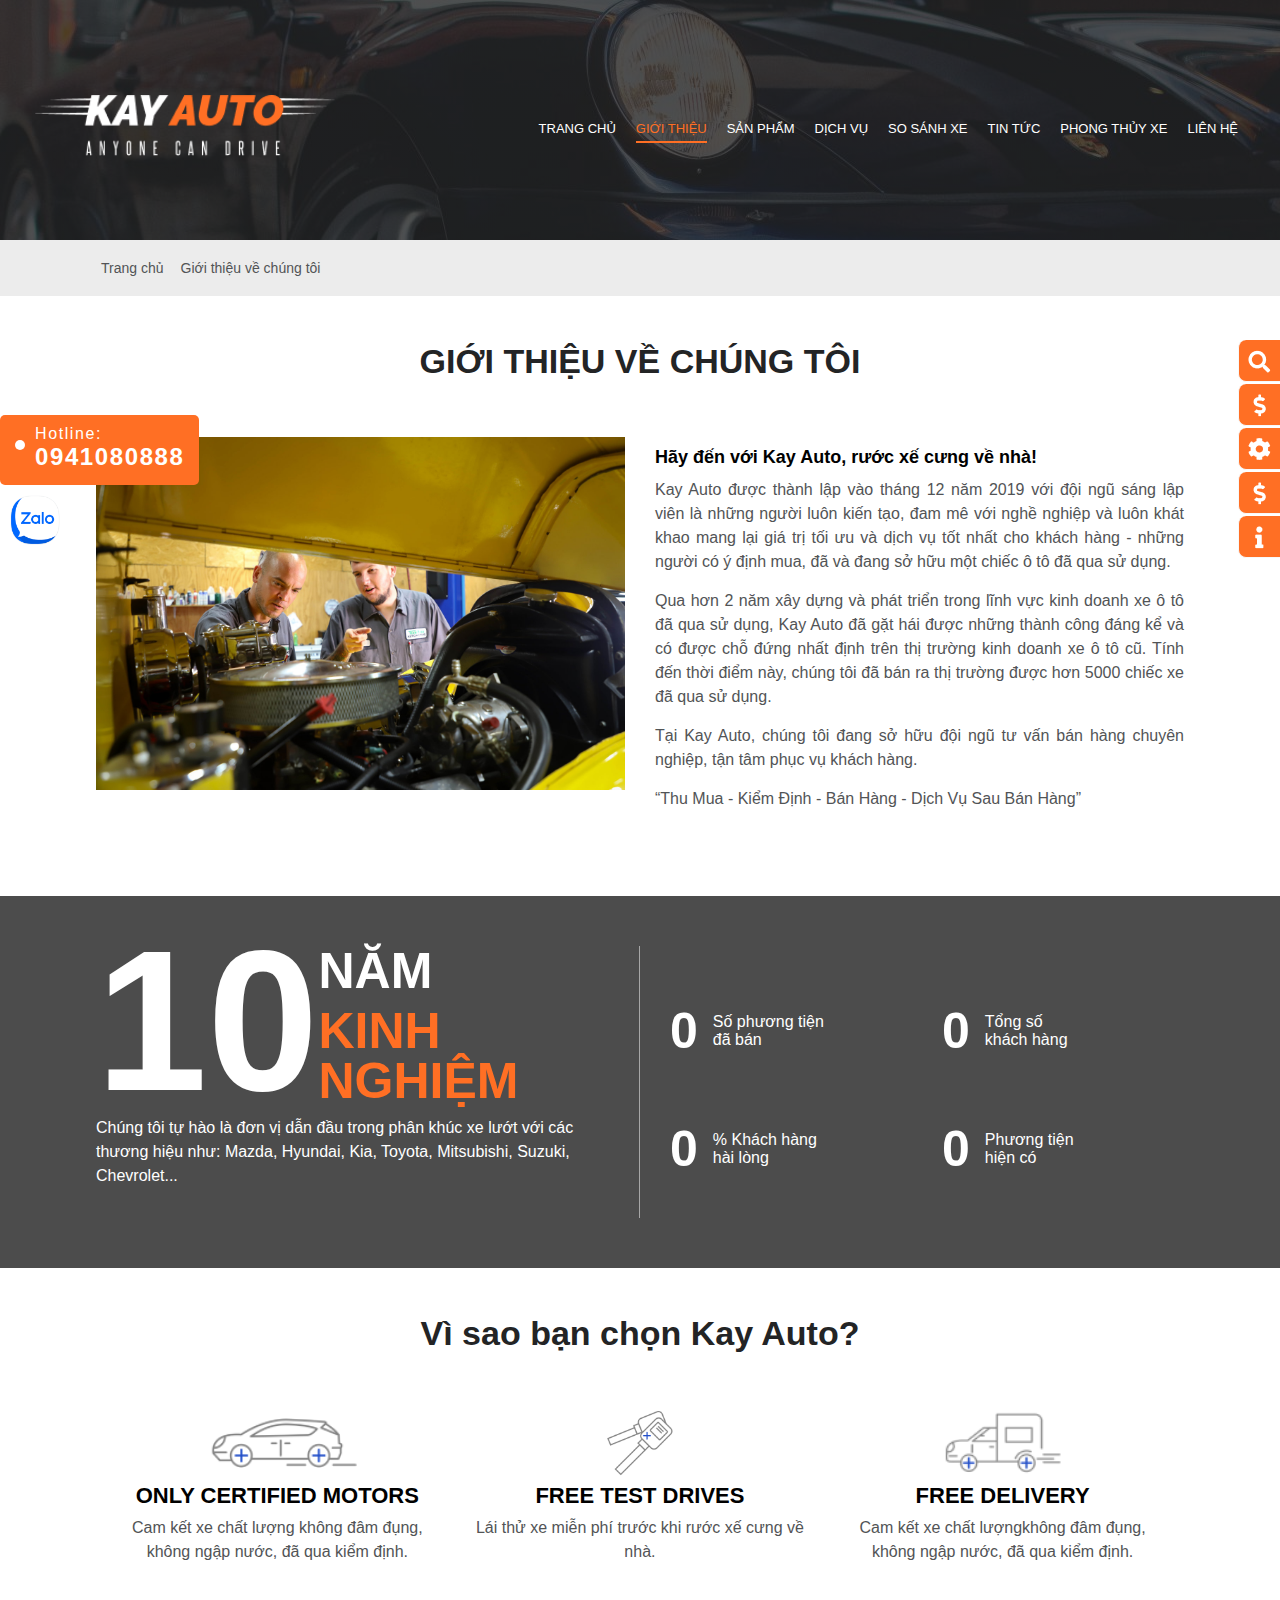
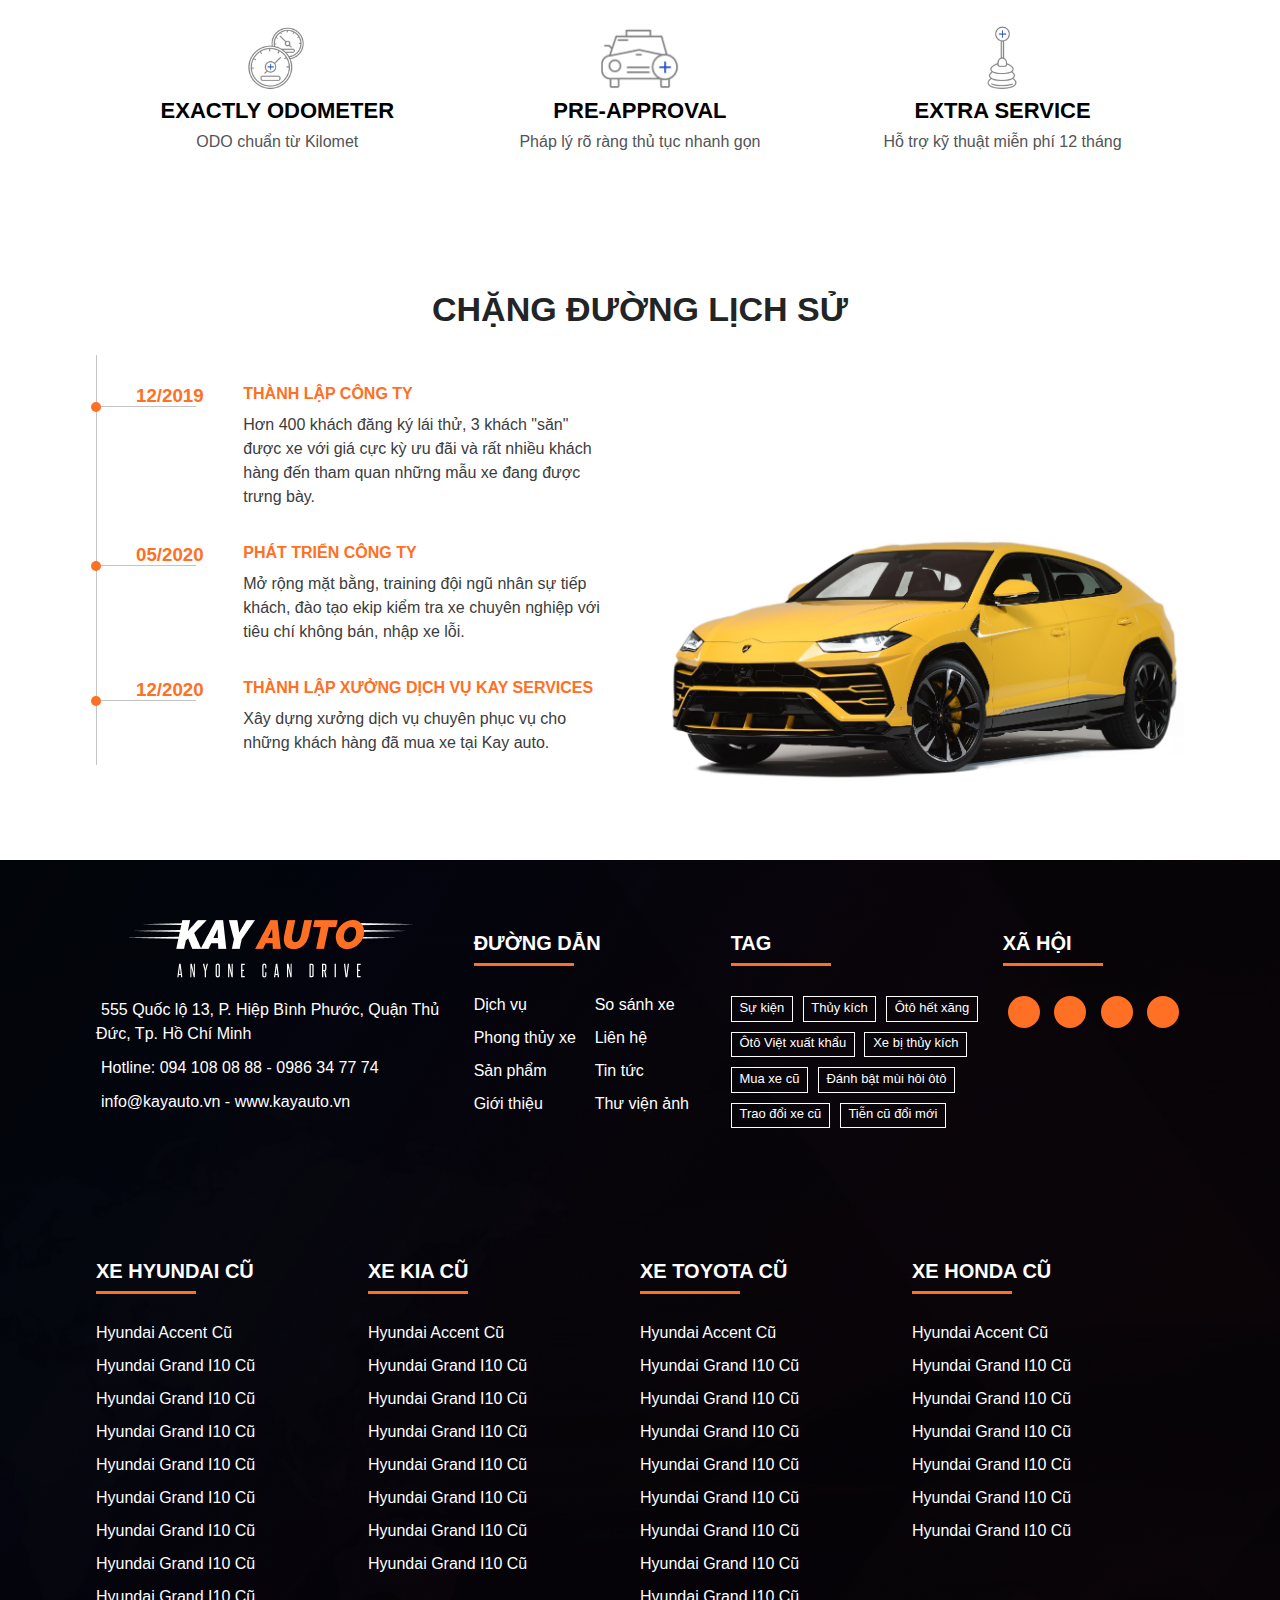
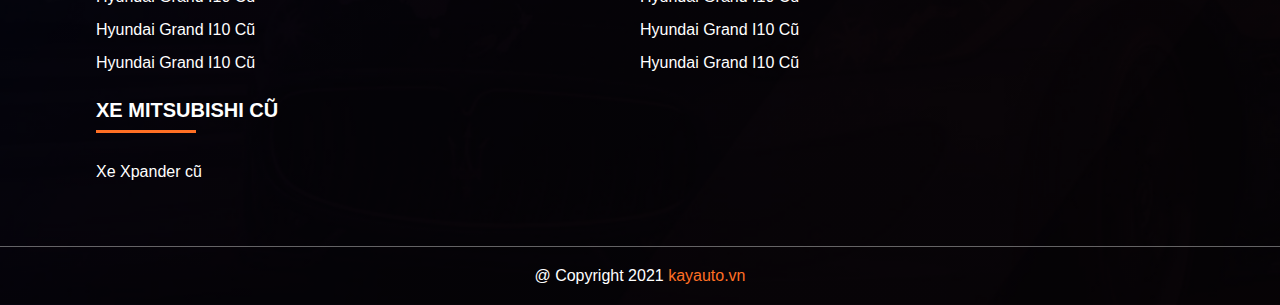
==== commit 59a96c32: "about done" ====
--- a/about.html
+++ b/about.html
@@ -37,8 +37,8 @@
                 <h5>Menu</h5>
                 <a class="menu__close">+</a>
               </div>
-              <li><a href="#">Trang chủ</a></li>
-              <li class="active"><a href="#">Giới thiệu</a></li>
+              <li><a href="./index.html">Trang chủ</a></li>
+              <li class="active"><a href="./about.html">Giới thiệu</a></li>
               <li><a href="#">Sản phẩm</a></li>
               <li><a href="#">Dịch vụ</a></li>
               <li><a href="#">So sánh xe</a></li>
@@ -57,12 +57,233 @@
             <a href="./index.html">Trang chủ</a>
             <i class="fas fa-chevron-right"></i>
           </li>
-          <li>
-            <a href="./about.html">Giới thiệu</a>
-          </li>
+          <li>Giới thiệu về chúng tôi</li>
         </ul>
       </div>
     </div>
+    <section class="about">
+      <h5 class="title">Giới thiệu về chúng tôi</h5>
+      <div class="about__main">
+        <div class="row">
+          <div class="col-lg-6 col-md-12 col-sm-12 col-xs-12">
+            <div class="about__main--img">
+              <img src="./images/banner-11.jpeg" alt="" />
+            </div>
+          </div>
+          <div class="col-lg-6 col-md-12 col-sm-12 col-xs-12">
+            <div class="about__main--content">
+              <h5>Hãy đến với Kay Auto, rước xế cưng về nhà!</h5>
+              <p>
+                Kay Auto được thành lập vào tháng 12 năm 2019 với đội ngũ sáng
+                lập viên là những người luôn kiến tạo, đam mê với nghề nghiệp và
+                luôn khát khao mang lại giá trị tối ưu và dịch vụ tốt nhất cho
+                khách hàng - những người có ý định mua, đã và đang sở hữu một
+                chiếc ô tô đã qua sử dụng.
+              </p>
+              <p>
+                Qua hơn 2 năm xây dựng và phát triển trong lĩnh vực kinh doanh
+                xe ô tô đã qua sử dụng, Kay Auto đã gặt hái được những thành
+                công đáng kể và có được chỗ đứng nhất định trên thị trường kinh
+                doanh xe ô tô cũ. Tính đến thời điểm này, chúng tôi đã bán ra
+                thị trường được hơn 5000 chiếc xe đã qua sử dụng.
+              </p>
+              <p>
+                Tại Kay Auto, chúng tôi đang sở hữu đội ngũ tư vấn bán hàng
+                chuyên nghiệp, tận tâm phục vụ khách hàng.
+              </p>
+              <p>“Thu Mua - Kiểm Định - Bán Hàng - Dịch Vụ Sau Bán Hàng”</p>
+            </div>
+          </div>
+        </div>
+      </div>
+    </section>
+    <section class="exp">
+      <div class="exp__main">
+        <div class="row align-center">
+          <div class="col-xl-6 col-lg-6 col-md-12 col-sm-12 col-xs-12">
+            <div class="exp__main--left">
+              <div class="exp__main--left--title">
+                <h3>10</h3>
+                <p>năm <br /><span>kinh nghiệm</span></p>
+              </div>
+              <div class="exp__main--left--content">
+                <p>
+                  Chúng tôi tự hào là đơn vị dẫn đầu trong phân khúc xe lướt với
+                  các thương hiệu như: Mazda, Hyundai, Kia, Toyota, Mitsubishi,
+                  Suzuki, Chevrolet...
+                </p>
+              </div>
+            </div>
+          </div>
+          <div class="col-xl-6 col-lg-6 col-md-12 col-sm-12 col-xs-12">
+            <div class="exp__main--right">
+              <div class="exp__main--right--number">
+                <span class="value" count="5286">0</span>
+                <p>
+                  Số phương tiện<br />
+                  đã bán
+                </p>
+              </div>
+              <div class="exp__main--right--number">
+                <span class="value" count="12268">0</span>
+                <p>
+                  Tổng số<br />
+                  khách hàng
+                </p>
+              </div>
+              <div class="exp__main--right--number">
+                <span class="value" count="95">0</span>
+                <p>
+                  % Khách hàng<br />
+                  hài lòng
+                </p>
+              </div>
+              <div class="exp__main--right--number">
+                <span class="value" count="60">0</span>
+                <p>
+                  Phương tiện<br />
+                  hiện có
+                </p>
+              </div>
+            </div>
+          </div>
+        </div>
+      </div>
+    </section>
+    <section class="why">
+      <h5 class="title">Vì sao bạn chọn Kay Auto?</h5>
+      <div class="why__main">
+        <div class="row">
+          <div class="col-lg-4 col-md-12 col-sm-12 col-xs-12">
+            <div class="why__main--item">
+              <div class="why__main--item--img">
+                <img src="./images/01.png" alt="" />
+              </div>
+              <h4>only certified motors</h4>
+              <p>
+                Cam kết xe chất lượng không đâm đụng, không ngập nước, đã qua
+                kiểm định.
+              </p>
+            </div>
+          </div>
+          <div class="col-lg-4 col-md-12 col-sm-12 col-xs-12">
+            <div class="why__main--item">
+              <div class="why__main--item--img">
+                <img src="./images/02.png" alt="" />
+              </div>
+              <h4>FREE TEST DRIVES</h4>
+              <p>Lái thử xe miễn phí trước khi rước xế cưng về nhà.</p>
+            </div>
+          </div>
+          <div class="col-lg-4 col-md-12 col-sm-12 col-xs-12">
+            <div class="why__main--item">
+              <div class="why__main--item--img">
+                <img src="./images/03.png" alt="" />
+              </div>
+              <h4>FREE DELIVERY</h4>
+              <p>
+                Cam kết xe chất lượng​không đâm đụng, không ngập nước, đã qua
+                kiểm định.
+              </p>
+            </div>
+          </div>
+          <div class="col-lg-4 col-md-12 col-sm-12 col-xs-12">
+            <div class="why__main--item">
+              <div class="why__main--item--img">
+                <img src="./images/04.png" alt="" />
+              </div>
+              <h4>EXACTLY ODOMETER</h4>
+              <p>ODO chuẩn từ Kilomet</p>
+            </div>
+          </div>
+          <div class="col-lg-4 col-md-12 col-sm-12 col-xs-12">
+            <div class="why__main--item">
+              <div class="why__main--item--img">
+                <img src="./images/05.png" alt="" />
+              </div>
+              <h4>PRE-APPROVAL</h4>
+              <p>Pháp lý rõ ràng thủ tục nhanh gọn</p>
+            </div>
+          </div>
+          <div class="col-lg-4 col-md-12 col-sm-12 col-xs-12">
+            <div class="why__main--item">
+              <div class="why__main--item--img">
+                <img src="./images/06.png" alt="" />
+              </div>
+              <h4>EXTRA SERVICE</h4>
+              <p>Hỗ trợ kỹ thuật miễn phí 12 tháng</p>
+            </div>
+          </div>
+        </div>
+      </div>
+    </section>
+    <section class="history">
+      <h5 class="title">CHẶNG ĐƯỜNG LỊCH SỬ</h5>
+      <div class="history__main">
+        <div class="row align-end">
+          <div class="col-lg-6 col-md-12 col-xs-12 col-sm-12">
+            <div class="history__main--left">
+              <div class="history__main--left--line"></div>
+              <div class="history__main--left--row row">
+                <div class="col-lg-3 col-sm-12 col-xs-12">
+                  <div class="history__year">
+                    <h3>12/2019</h3>
+                  </div>
+                </div>
+                <div class="col-lg-9 col-sm-12 col-xs-12">
+                  <div class="history__content">
+                    <h3>THÀNH LẬP CÔNG TY</h3>
+                    <p>
+                      Hơn 400 khách đăng ký lái thử, 3 khách "săn" được xe với
+                      giá cực kỳ ưu đãi và rất nhiều khách hàng đến tham quan
+                      những mẫu xe đang được trưng bày.
+                    </p>
+                  </div>
+                </div>
+              </div>
+              <div class="history__main--left--row row">
+                <div class="col-lg-3 col-sm-12 col-xs-12">
+                  <div class="history__year">
+                    <h3>05/2020</h3>
+                  </div>
+                </div>
+                <div class="col-lg-9 col-sm-12 col-xs-12">
+                  <div class="history__content">
+                    <h3>PHÁT TRIỂN CÔNG TY</h3>
+                    <p>
+                      Mở rộng mặt bằng, training đội ngũ nhân sự tiếp khách, đào
+                      tạo ekip kiểm tra xe chuyên nghiệp với tiêu chí không bán,
+                      nhập xe lỗi.
+                    </p>
+                  </div>
+                </div>
+              </div>
+              <div class="history__main--left--row row">
+                <div class="col-lg-3 col-sm-12 col-xs-12">
+                  <div class="history__year">
+                    <h3>12/2020</h3>
+                  </div>
+                </div>
+                <div class="col-lg-9 col-sm-12 col-xs-12">
+                  <div class="history__content">
+                    <h3>Thành lập xưởng dịch vụ Kay Services</h3>
+                    <p>
+                      Xây dựng xưởng dịch vụ chuyên phục vụ cho những khách hàng
+                      đã mua xe tại Kay auto.
+                    </p>
+                  </div>
+                </div>
+              </div>
+            </div>
+          </div>
+          <div class="col-lg-6 col-md-12 col-xs-12 col-sm-12">
+            <div class="history__main--right">
+              <img src="./images/lamborghini-urus-8_1.png" alt="" />
+            </div>
+          </div>
+        </div>
+      </div>
+    </section>
     <section
       class="footer"
       style="
--- a/css/styles.css
+++ b/css/styles.css
@@ -816,7 +816,7 @@
   padding-left: 0;
   font-weight: 500;
   height: 34px;
-  color: #3b3c3d;
+  color: #525456;
   font-size: 14px;
   font-weight: bold;
   padding: 10px 12px 6px;
@@ -860,7 +860,7 @@
 }
 
 .search__bar--btn:hover button {
-  color: #3b3c3d;
+  color: #525456;
 }
 
 @media screen and (max-width: 992px) {
@@ -913,6 +913,7 @@
 @media screen and (max-width: 767px) {
   .news__title {
     font-size: 22px;
+    margin-bottom: 30px;
   }
 }
 
@@ -1197,7 +1198,7 @@
   background-position: center;
   position: relative;
   z-index: 3;
-  padding: 20px 50px 100px;
+  padding: 20px 30px 100px;
   margin-top: -65px;
 }
 
@@ -1276,7 +1277,7 @@
   background-position: center;
   position: relative;
   z-index: 3;
-  padding: 20px 50px 100px;
+  padding: 20px 30px 100px;
   margin-top: -65px;
 }
 
@@ -1912,7 +1913,7 @@
 }
 
 .gallery .slick-dots li {
-  background-color: #3b3c3d;
+  background-color: #525456;
   padding: 5px 10px 5px;
   display: -webkit-box;
   display: -ms-flexbox;
@@ -1936,7 +1937,7 @@
 
 .gallery .slick-dots .slick-active button {
   border: 1px solid #ffffff;
-  background-color: #3b3c3d;
+  background-color: #525456;
 }
 
 .gallery__title {
@@ -1952,6 +1953,7 @@
 @media screen and (max-width: 767px) {
   .gallery__title {
     font-size: 22px;
+    margin-bottom: 30px;
   }
 }
 
@@ -2099,6 +2101,7 @@
 @media screen and (max-width: 767px) {
   .service__title {
     font-size: 22px;
+    margin-bottom: 30px;
   }
 }
 
@@ -2283,7 +2286,7 @@
 }
 
 .service .slick-dots li {
-  background-color: #3b3c3d;
+  background-color: #525456;
   padding: 5px 10px 5px;
   display: -webkit-box;
   display: -ms-flexbox;
@@ -2307,12 +2310,20 @@
 
 .service .slick-dots .slick-active button {
   border: 1px solid #ffffff;
-  background-color: #3b3c3d;
+  background-color: #525456;
 }
 
 .headerb {
   background-image: -webkit-gradient(linear, left bottom, left top, from(rgba(35, 36, 37, 0.8)), to(rgba(35, 36, 37, 0.8))), url("../images/0.jpeg");
   background-image: linear-gradient(0deg, rgba(35, 36, 37, 0.8), rgba(35, 36, 37, 0.8)), url("../images/0.jpeg");
+  padding: 80px 0;
+  background-position: center;
+}
+
+@media screen and (max-width: 992px) {
+  .headerb {
+    padding: 20px 0;
+  }
 }
 
 @media screen and (max-width: 992px) {
@@ -2571,8 +2582,612 @@
 }
 
 .breadcrumb {
-  background-color: #525456;
+  background-color: #ececec;
   padding: 20px 0;
+}
+
+.breadcrumb__main {
+  width: 85vw;
+  margin: auto;
+}
+
+@media screen and (max-width: 1024px) {
+  .breadcrumb__main {
+    width: 95vw;
+  }
+}
+
+@media screen and (max-width: 992px) {
+  .breadcrumb__main {
+    width: 90vw;
+  }
+}
+
+@media screen and (max-width: 768px) {
+  .breadcrumb__main {
+    width: 90vw;
+  }
+}
+
+@media screen and (max-width: 600px) {
+  .breadcrumb__main {
+    width: 90%;
+  }
+}
+
+@media screen and (max-width: 576px) {
+  .breadcrumb__main {
+    width: 85vw;
+  }
+}
+
+.breadcrumb__main ul {
+  display: -webkit-box;
+  display: -ms-flexbox;
+  display: flex;
+  list-style: none;
+}
+
+.breadcrumb__main ul li {
+  padding: 0 5px;
+  color: #525456;
+  font-size: 14px;
+}
+
+.breadcrumb__main ul li a {
+  color: #525456;
+  font-size: 14px;
+}
+
+.breadcrumb__main ul li i {
+  margin-left: 7px;
+}
+
+.about {
+  padding: 40px 0 70px;
+}
+
+.about__main {
+  width: 85vw;
+  margin: auto;
+}
+
+@media screen and (max-width: 1024px) {
+  .about__main {
+    width: 95vw;
+  }
+}
+
+@media screen and (max-width: 992px) {
+  .about__main {
+    width: 90vw;
+  }
+}
+
+@media screen and (max-width: 768px) {
+  .about__main {
+    width: 90vw;
+  }
+}
+
+@media screen and (max-width: 600px) {
+  .about__main {
+    width: 90%;
+  }
+}
+
+@media screen and (max-width: 576px) {
+  .about__main {
+    width: 85vw;
+  }
+}
+
+.about__main--img {
+  padding-right: 15px;
+}
+
+@media screen and (max-width: 992px) {
+  .about__main--img {
+    padding: 0;
+  }
+}
+
+.about__main--img img {
+  width: 100%;
+}
+
+.about__main--content {
+  padding-left: 15px;
+}
+
+@media screen and (max-width: 992px) {
+  .about__main--content {
+    padding: 0;
+  }
+}
+
+.about__main--content h5 {
+  font-size: 18px;
+  font-weight: bold;
+  margin: 10px 0;
+}
+
+.about__main--content p {
+  text-align: justify;
+  color: #525456;
+  line-height: 1.5;
+  margin-bottom: 15px;
+}
+
+.exp {
+  background-image: -webkit-gradient(linear, left top, left bottom, from(rgba(0, 0, 0, 0.7)), to(rgba(0, 0, 0, 0.7))), url("https://kayauto.vn/uploads/banner-05.jpeg");
+  background-image: linear-gradient(rgba(0, 0, 0, 0.7), rgba(0, 0, 0, 0.7)), url("https://kayauto.vn/uploads/banner-05.jpeg");
+  background-position: center;
+  background-size: cover;
+  padding: 50px 0;
+}
+
+.exp__main {
+  width: 85vw;
+  margin: auto;
+}
+
+@media screen and (max-width: 1024px) {
+  .exp__main {
+    width: 95vw;
+  }
+}
+
+@media screen and (max-width: 992px) {
+  .exp__main {
+    width: 90vw;
+  }
+}
+
+@media screen and (max-width: 768px) {
+  .exp__main {
+    width: 90vw;
+  }
+}
+
+@media screen and (max-width: 600px) {
+  .exp__main {
+    width: 90%;
+  }
+}
+
+@media screen and (max-width: 576px) {
+  .exp__main {
+    width: 85vw;
+  }
+}
+
+.exp__main--left {
+  padding-right: 15px;
+  position: relative;
+}
+
+@media screen and (max-width: 992px) {
+  .exp__main--left {
+    padding: 0;
+  }
+}
+
+.exp__main--left::before {
+  position: absolute;
+  content: "";
+  width: 1px;
+  height: 100%;
+  background-color: #ffffff;
+  opacity: 0.5;
+  right: 0;
+  top: 0;
+}
+
+@media screen and (max-width: 992px) {
+  .exp__main--left::before {
+    display: none;
+  }
+}
+
+.exp__main--left--title {
+  display: -webkit-box;
+  display: -ms-flexbox;
+  display: flex;
+}
+
+@media screen and (max-width: 767px) {
+  .exp__main--left--title {
+    -webkit-box-pack: center;
+        -ms-flex-pack: center;
+            justify-content: center;
+  }
+}
+
+.exp__main--left--title h3 {
+  font-size: 200px;
+  color: #ffffff;
+  line-height: 150px;
+}
+
+@media screen and (max-width: 992px) {
+  .exp__main--left--title h3 {
+    font-size: 150px;
+    line-height: 110px;
+  }
+}
+
+@media screen and (max-width: 575px) {
+  .exp__main--left--title h3 {
+    font-size: 120px;
+    line-height: 80px;
+  }
+}
+
+.exp__main--left--title p {
+  display: -webkit-box;
+  display: -ms-flexbox;
+  display: flex;
+  -webkit-box-orient: vertical;
+  -webkit-box-direction: normal;
+      -ms-flex-direction: column;
+          flex-direction: column;
+  -webkit-box-pack: end;
+      -ms-flex-pack: end;
+          justify-content: flex-end;
+  font-weight: bold;
+  color: #ffffff;
+  font-size: 50px;
+  line-height: 1;
+  text-transform: uppercase;
+}
+
+@media screen and (max-width: 992px) {
+  .exp__main--left--title p {
+    font-size: 40px;
+  }
+}
+
+@media screen and (max-width: 575px) {
+  .exp__main--left--title p {
+    font-size: 30px;
+  }
+}
+
+.exp__main--left--title p span {
+  color: #ff6f24;
+  margin-top: 10px;
+}
+
+.exp__main--left--content {
+  margin: 10px 0 0;
+}
+
+.exp__main--left--content p {
+  color: #ffffff;
+  line-height: 1.5;
+  padding-bottom: 30px;
+  padding-right: 30px;
+}
+
+@media screen and (max-width: 767px) {
+  .exp__main--left--content p {
+    padding-left: 30px;
+  }
+}
+
+@media screen and (max-width: 575px) {
+  .exp__main--left--content p {
+    padding: 0;
+  }
+}
+
+.exp__main--right {
+  padding-left: 30px;
+  display: -ms-grid;
+  display: grid;
+  -ms-grid-columns: (1fr)[2];
+      grid-template-columns: repeat(2, 1fr);
+  grid-gap: 10px;
+  -webkit-column-gap: 30px;
+          column-gap: 30px;
+  row-gap: 60px;
+  margin-top: 1rem;
+}
+
+@media screen and (max-width: 992px) {
+  .exp__main--right {
+    padding: 0;
+  }
+}
+
+@media screen and (max-width: 767px) {
+  .exp__main--right {
+    padding: 0 30px;
+  }
+}
+
+@media screen and (max-width: 575px) {
+  .exp__main--right {
+    padding: 0;
+  }
+}
+
+.exp__main--right--number {
+  display: -webkit-box;
+  display: -ms-flexbox;
+  display: flex;
+  -webkit-box-align: center;
+      -ms-flex-align: center;
+          align-items: center;
+  color: #ffffff;
+}
+
+.exp__main--right--number span {
+  font-size: 50px;
+  font-weight: bold;
+  margin-right: 15px;
+}
+
+@media screen and (max-width: 575px) {
+  .exp__main--right--number span {
+    font-size: 30px;
+  }
+}
+
+.exp__main--right--number p {
+  font-size: 16px;
+}
+
+.why {
+  padding: 40px 0 70px;
+}
+
+.why h5 {
+  text-transform: none !important;
+}
+
+@media screen and (max-width: 767px) {
+  .why h5 {
+    font-size: 34px !important;
+    margin-bottom: 50px !important;
+  }
+}
+
+.why__main {
+  width: 85vw;
+  margin: auto;
+}
+
+@media screen and (max-width: 1024px) {
+  .why__main {
+    width: 95vw;
+  }
+}
+
+@media screen and (max-width: 992px) {
+  .why__main {
+    width: 90vw;
+  }
+}
+
+@media screen and (max-width: 768px) {
+  .why__main {
+    width: 90vw;
+  }
+}
+
+@media screen and (max-width: 600px) {
+  .why__main {
+    width: 90%;
+  }
+}
+
+@media screen and (max-width: 576px) {
+  .why__main {
+    width: 85vw;
+  }
+}
+
+.why__main--item {
+  text-align: center;
+  margin-bottom: 60px;
+}
+
+.why__main--item--img {
+  height: 68px;
+}
+
+.why__main--item--img img {
+  height: 100%;
+}
+
+.why__main--item h4 {
+  text-transform: uppercase;
+  font-weight: bold;
+  font-size: 22px;
+  margin: 5px 0;
+  padding: 0 15px;
+  line-height: 1.3;
+}
+
+@media screen and (max-width: 992px) {
+  .why__main--item h4 {
+    padding: 0 30px;
+  }
+}
+
+@media screen and (max-width: 320px) {
+  .why__main--item h4 {
+    padding: 0 15px;
+  }
+}
+
+.why__main--item p {
+  color: #525456;
+  padding: 0 15px;
+  line-height: 1.5;
+}
+
+@media screen and (max-width: 992px) {
+  .why__main--item p {
+    padding: 0 30px;
+  }
+}
+
+@media screen and (max-width: 320px) {
+  .why__main--item p {
+    padding: 0 15px;
+  }
+}
+
+.history {
+  padding-bottom: 70px;
+}
+
+.history__main {
+  width: 85vw;
+  margin: auto;
+}
+
+@media screen and (max-width: 1024px) {
+  .history__main {
+    width: 95vw;
+  }
+}
+
+@media screen and (max-width: 992px) {
+  .history__main {
+    width: 90vw;
+  }
+}
+
+@media screen and (max-width: 768px) {
+  .history__main {
+    width: 90vw;
+  }
+}
+
+@media screen and (max-width: 600px) {
+  .history__main {
+    width: 90%;
+  }
+}
+
+@media screen and (max-width: 576px) {
+  .history__main {
+    width: 85vw;
+  }
+}
+
+.history__main--left {
+  position: relative;
+  padding-right: 15px;
+}
+
+@media screen and (max-width: 992px) {
+  .history__main--left {
+    padding: 0;
+  }
+}
+
+.history__main--left--line {
+  position: absolute;
+  content: "";
+  top: -30px;
+  left: 0;
+  bottom: 0;
+  width: 1px;
+  height: calc(100% + 40px);
+  background-color: #c4c4c4;
+}
+
+.history__main--left--row {
+  margin-bottom: 35px;
+}
+
+.history__main--left--row .history__year {
+  position: relative;
+  padding-left: 40px;
+  font-weight: bold;
+  font-size: 16px;
+  color: #ff6f24;
+}
+
+.history__main--left--row .history__year::before {
+  position: absolute;
+  content: "";
+  left: 0;
+  bottom: 0;
+  width: 100px;
+  height: 1px;
+  background-color: #c4c4c4;
+}
+
+.history__main--left--row .history__year::after {
+  position: absolute;
+  content: "";
+  left: -5px;
+  bottom: -5px;
+  width: 10px;
+  height: 10px;
+  background-color: #ff6f24;
+  border-radius: 50%;
+}
+
+.history__main--left--row .history__content {
+  padding: 0 15px;
+}
+
+.history__main--left--row .history__content h3 {
+  font-weight: bold;
+  font-size: 16px;
+  color: #ff6f24;
+  margin-bottom: 10px;
+  text-transform: uppercase;
+}
+
+@media screen and (max-width: 992px) {
+  .history__main--left--row .history__content h3 {
+    margin-top: 10px;
+  }
+}
+
+.history__main--left--row .history__content p {
+  color: #3b3c3d;
+  line-height: 1.5;
+}
+
+.history__main--right {
+  padding-left: 15px;
+}
+
+@media screen and (max-width: 992px) {
+  .history__main--right {
+    padding-left: 0;
+    padding-top: 30px;
+  }
+}
+
+.history__main--right img {
+  width: 100%;
+}
+
+.title {
+  text-align: center;
+  color: #232425;
+  font-size: 34px;
+  text-transform: uppercase;
+  font-weight: bold;
+  line-height: 1.5;
+  margin-bottom: 50px;
+}
+
+@media screen and (max-width: 767px) {
+  .title {
+    font-size: 22px;
+    margin-bottom: 30px;
+  }
 }
 
 .slick-prev {
